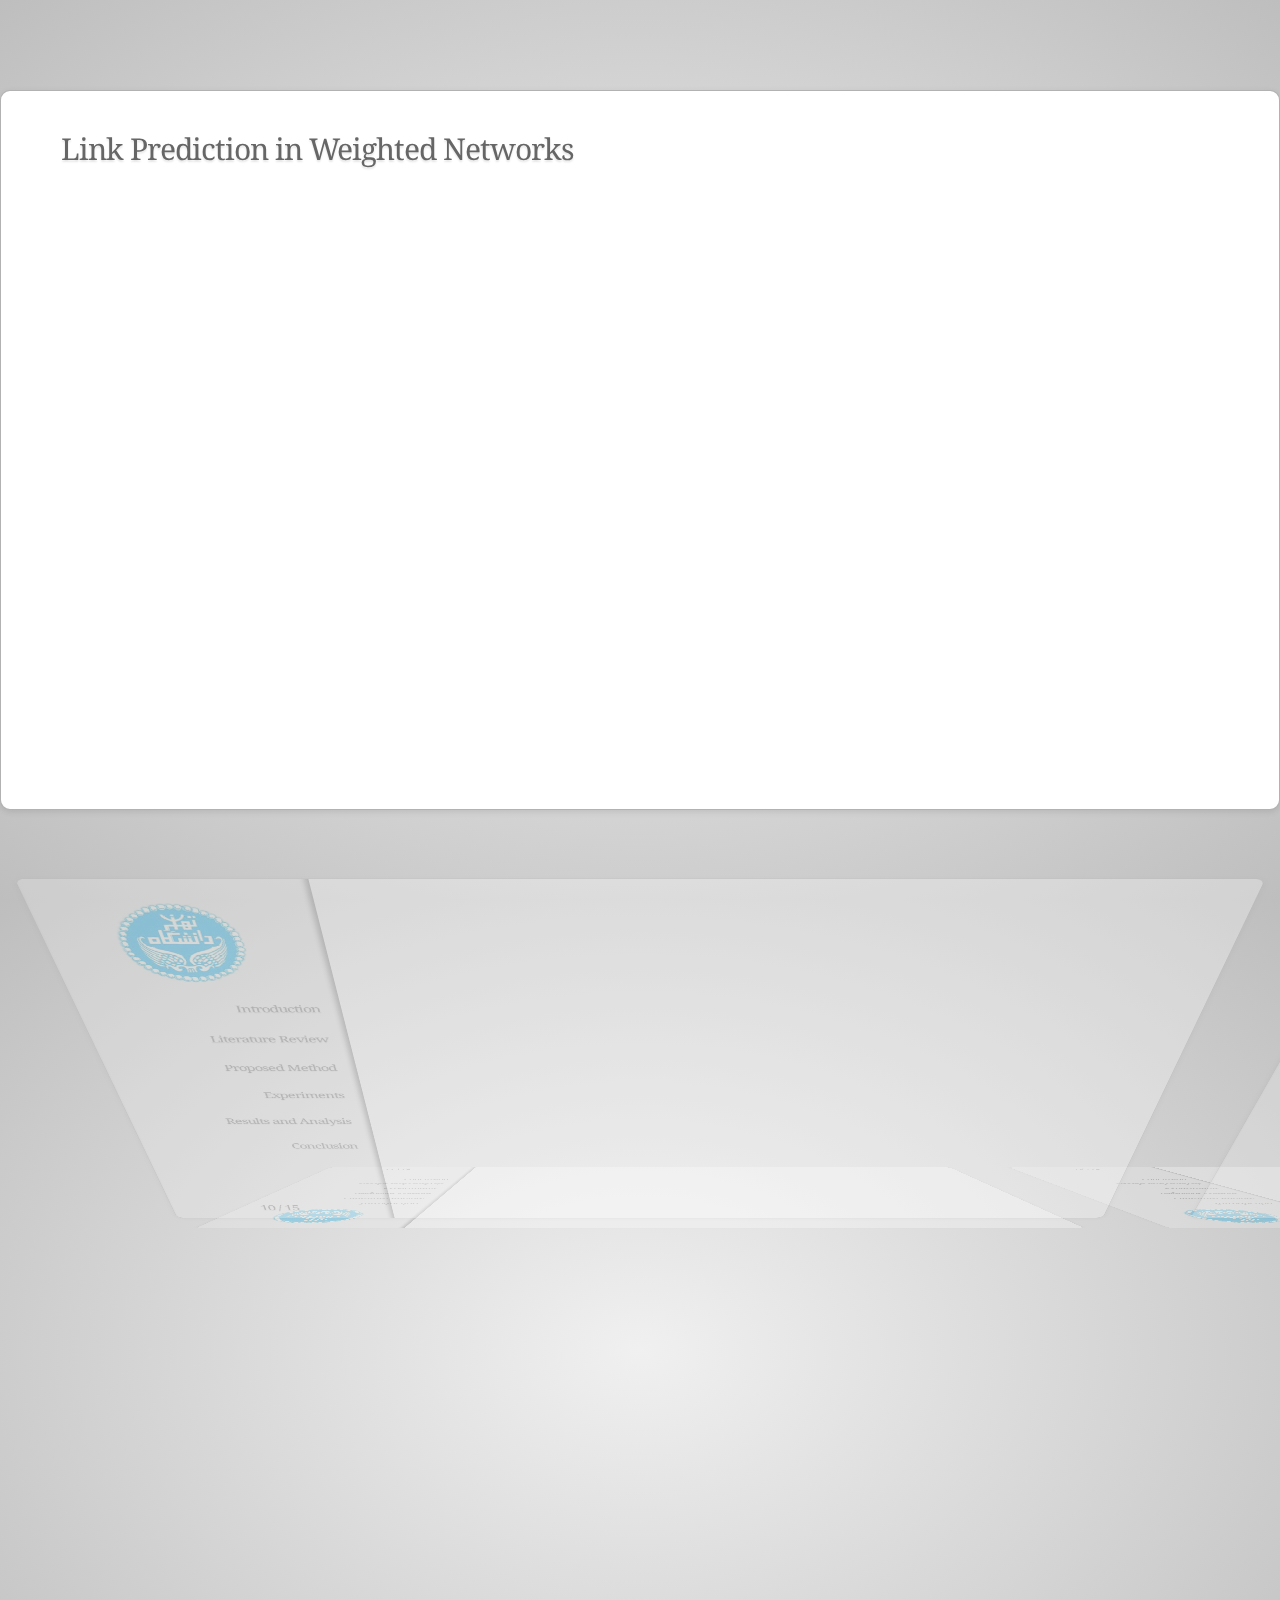
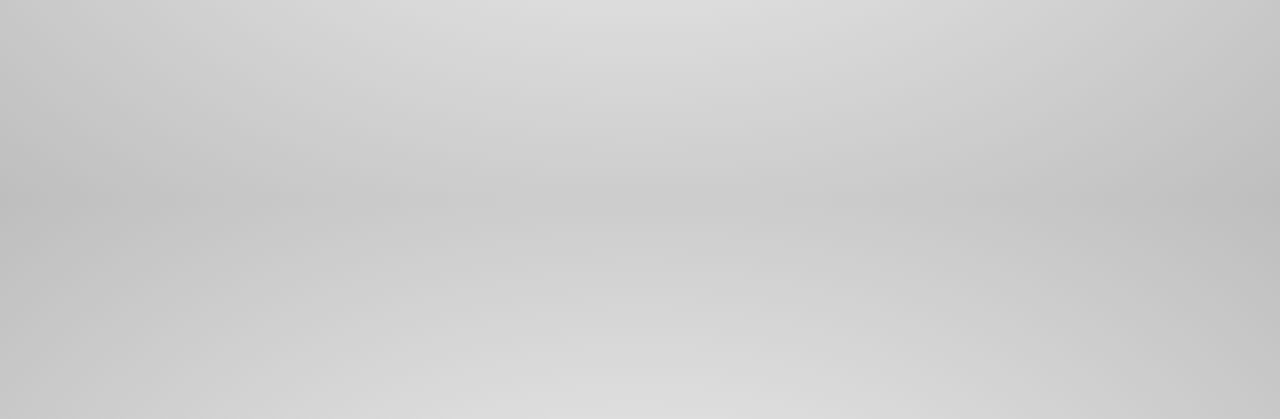
==== docs/ms/thesis/presentation/index.html @ abaa5cc4 "Add content to some pages!" ====
<!DOCTYPE html>
<html lang="en">
  <head>
    <meta charset="UTF-8">
    <meta name="viewport" content="width=device-width, initial-scale=1.0">
    <title>Link Prediction in Weighted Networks</title>
    <link href="favicon.png" rel="icon" type="image/png">
    <!-- Styles -->
    <!-- link(rel="stylesheet", type="text/css", href="css/main.css")-->
    <!-- link(href="http://fonts.googleapis.com/css?family=Open+Sans:regular,semibold,italic,italicsemibold|PT+Sans:400,700,400italic,700italic|PT+Serif:400,700,400italic,700italic", rel="stylesheet")-->
    <!-- link(href="http://fonts.googleapis.com/earlyaccess/droidarabicnaskh.css", rel="stylesheet")-->
    <link href="https://fonts.googleapis.com/css?family=Droid+Serif" rel="stylesheet" type="text/css">
    <link rel="stylesheet" type="text/css" href="css/impress-demo.css">
    <link rel="stylesheet" type="text/css" href="css/main.css">
    <!-- Scripts-->
    <script type="text/x-mathjax-config">MathJax.Hub.Config({tex2jax: {inlineMath: [['$','$'], ['\\(','\\)']]}})</script>
    <script src="https://cdn.mathjax.org/mathjax/latest/MathJax.js?config=TeX-AMS-MML_HTMLorMML"></script>
    <script src="js/jquery.min.js"></script>
    <script src="js/main.js"></script>
  </head>
  <body class="impress-not-supported">
    <div class="fallback-message">
      <p>Your browser <b>doesn't support the features required</b> by impress.js, so you are presented with a simplified version of this presentation.</p>
      <p>For the best experience please use the latest <b>Chrome</b> or <b>Firefox</b> browser.</p>
    </div>
    <div class="add-to-every-page">
      <div class="sidebar">
        <div class="logo"><img src="images/ut.png" alt=""></div>
        <ul class="navigation">
          <li>Introduction</li>
          <li>Literature Review</li>
          <li>Proposed Method</li>
          <li>Experiments</li>
          <li>Results and Analysis</li>
          <li>Conclusion</li>
          <li></li>
        </ul>
        <div class="page-number"></div>
      </div>
    </div>
    <div id="impress">
      <div data-x="0" data-y="0" data-rotate-x="+30" class="step slide">
        <h1>Link Prediction in Weighted Networks</h1>
      </div>
      <div data-x="1400" data-y="0" data-rotate-x="+30" class="step slide sec1">
        <p>Analysing Complex Networks and Social Networks has become a popular research interest both in computer science and physical science communities nowadays</p><br>Link Prediction is the problem of predicting
        links between network’s individuals, which is either not exist
        <p>in a dynamic network or not observed in a partially observed network.</p><br>For predicting a potential link, we should somehow estimate
        the ‘similarity’ between nodes. The more similar the nodes are,
        <p>the more chance they may have a link.</p><br>For example, one can say that if two nodes have more common neighbours, they are more similar.
      </div>
      <div data-x="2800" data-y="0" data-rotate-x="+30" class="step slide sec2">
        <p>DK!</p>
      </div>
      <div data-x="4200" data-y="0" data-rotate-x="+30" class="step slide sec3">
        <p>A. Community Detection</p>we chose Infomap to use as out community detection method based on the work of Lancichinetti and Fortunato
        Infomap performs really well on the LFR networks and it is one of the best community detection algorithm overall and
        <p>tries to find the best cluster structure of a network by solving this problem</p><br>B. Link Prediction Within Communities
        ???
      </div>
      <div data-x="5600" data-y="0" data-rotate-x="+30" class="step slide sec4">
        <p>we use LFR networks as our empirical data.</p>LFR networks was first introduced by Lancichinetti, Fortunato
        and Radicchi at 2008 as a benchmark for community detection
        <p>algorithms.</p><br>LFR networks are synthesis networks that one
        can make with an arbitrary set of parameters such as number of
        nodes, average degree of nodes, maximum size of community,
        etc. Two most important parameters of LFR networks for our work are μ t and μ w .
      </div>
      <div data-x="5600" data-y="750" data-z="200" data-rotate-x="0" class="step slide sec5">
        <p>جدول و نمودار</p>
      </div>
      <div data-x="4200" data-y="750" data-z="200" data-rotate-x="0" class="step slide sec6">
        <p>we intended to use link weights as well as</p>community detection as methods for increasing performance
        of link prediction. We proposed four methods depending on
        whether or not using link weights in two step of computing
        similarity measures and community detection. Each of these
        four methods can work with every similarity index we studied,
        such as CN, AA, etc. Then we perform these methods on
        synthesis LFR network with different parameters, μ t and μ w ,
        to study the effect of using link weights and community detection on different parameter setups.
      </div>
      <div data-x="2800" data-y="750" data-z="200" data-rotate-x="0" class="step slide"></div>
      <div data-x="1400" data-y="750" data-z="200" data-rotate-x="0" class="step slide"></div>
      <div data-x="0" data-y="750" data-z="200" data-rotate-x="0" class="step slide"></div>
      <div data-x="0" data-y="1500" data-rotate-x="-30" class="step slide"></div>
      <div data-x="1400" data-y="1500" data-rotate-x="-30" class="step slide"></div>
      <div data-x="2800" data-y="1500" data-rotate-x="-30" class="step slide"></div>
      <div data-x="4200" data-y="1500" data-rotate-x="-30" class="step slide"></div>
      <div data-x="5600" data-y="1500" data-rotate-x="-30" class="step slide"></div>
      <div id="overview" data-x="2800" data-y="750" data-scale="5" class="step"></div>
    </div>
    <script src="js/impress.js"></script>
    <script>impress().init();</script>
  </body>
</html>
---- docs/ms/thesis/presentation/css/impress-demo.css ----
/*
    So you like the style of impress.js demo?
    Or maybe you are just curious how it was done?

    You couldn't find a better place to find out!

    Welcome to the stylesheet impress.js demo presentation.

    Please remember that it is not meant to be a part of impress.js and is
    not required by impress.js.
    I expect that anyone creating a presentation for impress.js would create
    their own set of styles.

    But feel free to read through it and learn how to get the most of what
    impress.js provides.

    And let me be your guide.

    Shall we begin?
*/


/*
    We start with a good ol' reset.
    That's the one by Eric Meyer http://meyerweb.com/eric/tools/css/reset/

    You can probably argue if it is needed here, or not, but for sure it
    doesn't do any harm and gives us a fresh start.
*/

html, body, div, span, applet, object, iframe,
h1, h2, h3, h4, h5, h6, p, blockquote, pre,
a, abbr, acronym, address, big, cite, code,
del, dfn, em, img, ins, kbd, q, s, samp,
small, strike, strong, sub, sup, tt, var,
b, u, i, center,
dl, dt, dd, ol, ul, li,
fieldset, form, label, legend,
table, caption, tbody, tfoot, thead, tr, th, td,
article, aside, canvas, details, embed,
figure, figcaption, footer, header, hgroup,
menu, nav, output, ruby, section, summary,
time, mark, audio, video {
    margin: 0;
    padding: 0;
    border: 0;
    font-size: 100%;
    font: inherit;
    vertical-align: baseline;
}

/* HTML5 display-role reset for older browsers */
article, aside, details, figcaption, figure,
footer, header, hgroup, menu, nav, section {
    display: block;
}
body {
    line-height: 1;
}
ol, ul {
    list-style: none;
}
blockquote, q {
    quotes: none;
}
blockquote:before, blockquote:after,
q:before, q:after {
    content: '';
    content: none;
}

table {
    border-collapse: collapse;
    border-spacing: 0;
}

/*
    Now here is when interesting things start to appear.

    We set up <body> styles with default font and nice gradient in the background.
    And yes, there is a lot of repetition there because of -prefixes but we don't
    want to leave anybody behind.
*/
body {
    font-family: 'PT Sans', sans-serif;
    min-height: 740px;

    background: rgb(215, 215, 215);
    background: -webkit-gradient(radial, 50% 50%, 0, 50% 50%, 500, from(rgb(240, 240, 240)), to(rgb(190, 190, 190)));
    background: -webkit-radial-gradient(rgb(240, 240, 240), rgb(190, 190, 190));
    background:    -moz-radial-gradient(rgb(240, 240, 240), rgb(190, 190, 190));
    background:     -ms-radial-gradient(rgb(240, 240, 240), rgb(190, 190, 190));
    background:      -o-radial-gradient(rgb(240, 240, 240), rgb(190, 190, 190));
    background:         radial-gradient(rgb(240, 240, 240), rgb(190, 190, 190));
}

/*
    Now let's bring some text styles back ...
*/
b, strong { font-weight: bold }
i, em { font-style: italic }

/*
    ... and give links a nice look.
*/
a {
    color: inherit;
    text-decoration: none;
    padding: 0 0.1em;
    background: rgba(255,255,255,0.5);
    text-shadow: -1px -1px 2px rgba(100,100,100,0.9);
    border-radius: 0.2em;

    -webkit-transition: 0.5s;
    -moz-transition:    0.5s;
    -ms-transition:     0.5s;
    -o-transition:      0.5s;
    transition:         0.5s;
}

a:hover,
a:focus {
    background: rgba(255,255,255,1);
    text-shadow: -1px -1px 2px rgba(100,100,100,0.5);
}

/*
    Because the main point behind the impress.js demo is to demo impress.js
    we display a fallback message for users with browsers that don't support
    all the features required by it.

    All of the content will be still fully accessible for them, but I want
    them to know that they are missing something - that's what the demo is
    about, isn't it?

    And then we hide the message, when support is detected in the browser.
*/

.fallback-message {
    font-family: sans-serif;
    line-height: 1.3;

    width: 780px;
    padding: 10px 10px 0;
    margin: 20px auto;

    border: 1px solid #E4C652;
    border-radius: 10px;
    background: #EEDC94;
}

.fallback-message p {
    margin-bottom: 10px;
}

.impress-supported .fallback-message {
    display: none;
}

/*
    Now let's style the presentation steps.

    We start with basics to make sure it displays correctly in everywhere ...
*/

.step {
    position: relative;
    width: 1280px;
    padding: 40px;
    margin: 20px auto;

    -webkit-box-sizing: border-box;
    -moz-box-sizing:    border-box;
    -ms-box-sizing:     border-box;
    -o-box-sizing:      border-box;
    box-sizing:         border-box;

    font-family: 'PT Serif', georgia, serif;
    font-size: 48px;
    line-height: 1.5;
}

/*
    ... and we enhance the styles for impress.js.

    Basically we remove the margin and make inactive steps a little bit transparent.
*/
.impress-enabled .step {
    margin: 0;
    opacity: 0.3;

    -webkit-transition: opacity 1s;
    -moz-transition:    opacity 1s;
    -ms-transition:     opacity 1s;
    -o-transition:      opacity 1s;
    transition:         opacity 1s;
}

.impress-enabled .step.active { opacity: 1 }

/*
    These 'slide' step styles were heavily inspired by HTML5 Slides:
    http://html5slides.googlecode.com/svn/trunk/styles.css

    ;)

    They cover everything what you see on first three steps of the demo.
*/
.slide {
    display: block;

    width: 1280px;
    height: 720px;
    overflow: hidden;
    padding: 40px 60px;

    background-color: white;
    border: 1px solid rgba(0, 0, 0, .3);
    border-radius: 10px;
    box-shadow: 0 2px 6px rgba(0, 0, 0, .1);

    color: rgb(102, 102, 102);
    text-shadow: 0 2px 2px rgba(0, 0, 0, .1);

    font-family: 'Open Sans', Arial, sans-serif;
    font-size: 30px;
    line-height: 36px;
    letter-spacing: -1px;
}

.slide q {
    display: block;
    font-size: 50px;
    line-height: 72px;

    margin-top: 100px;
}

.slide q strong {
    white-space: nowrap;
}

/*
    And now we start to style each step separately.

    I agree that this may be not the most efficient, object-oriented and
    scalable way of styling, but most of steps have quite a custom look
    and typography tricks here and there, so they had to be styled separately.

    First is the title step with a big <h1> (no room for padding) and some
    3D positioning along Z axis.
*/

#title {
    padding: 0;
}

#title .try {
    font-size: 64px;
    position: absolute;
    top: -0.5em;
    left: 1.5em;

    -webkit-transform: translateZ(20px);
    -moz-transform:    translateZ(20px);
    -ms-transform:     translateZ(20px);
    -o-transform:      translateZ(20px);
    transform:         translateZ(20px);
}

#title h1 {
    font-size: 190px;

    -webkit-transform: translateZ(50px);
    -moz-transform:    translateZ(50px);
    -ms-transform:     translateZ(50px);
    -o-transform:      translateZ(50px);
    transform:         translateZ(50px);
}

#title .footnote {
    font-size: 32px;
}

/*
    Second step is nothing special, just a text with a link, so it doesn't need
    any special styling.

    Let's move to 'big thoughts' with centered text and custom font sizes.
*/
#big {
    width: 600px;
    text-align: center;
    font-size: 60px;
    line-height: 1;
}

#big b {
    display: block;
    font-size: 250px;
    line-height: 250px;
}

#big .thoughts {
    font-size: 90px;
    line-height: 150px;
}

/*
    'Tiny ideas' just need some tiny styling.
*/
#tiny {
    width: 500px;
    text-align: center;
}

/*
    This step has some animated text ...
*/
#ing { width: 500px }

/*
    ... so we define display to `inline-block` to enable transforms and
    transition duration to 0.5s ...
*/
#ing b {
    display: inline-block;
    -webkit-transition: 0.5s;
    -moz-transition:    0.5s;
    -ms-transition:     0.5s;
    -o-transition:      0.5s;
    transition:         0.5s;
}

/*
    ... and we want 'positioning` word to move up a bit when the step gets
    `present` class ...
*/
#ing.present .positioning {
    -webkit-transform: translateY(-10px);
    -moz-transform:    translateY(-10px);
    -ms-transform:     translateY(-10px);
    -o-transform:      translateY(-10px);
    transform:         translateY(-10px);
}

/*
    ... 'rotating' to rotate a quarter of a second later ...
*/
#ing.present .rotating {
    -webkit-transform: rotate(-10deg);
    -moz-transform:    rotate(-10deg);
    -ms-transform:     rotate(-10deg);
    -o-transform:      rotate(-10deg);
    transform:         rotate(-10deg);

    -webkit-transition-delay: 0.25s;
    -moz-transition-delay:    0.25s;
    -ms-transition-delay:     0.25s;
    -o-transition-delay:      0.25s;
    transition-delay:         0.25s;
}

/*
    ... and 'scaling' to scale down after another quarter of a second.
*/
#ing.present .scaling {
    -webkit-transform: scale(0.7);
    -moz-transform:    scale(0.7);
    -ms-transform:     scale(0.7);
    -o-transform:      scale(0.7);
    transform:         scale(0.7);

    -webkit-transition-delay: 0.5s;
    -moz-transition-delay:    0.5s;
    -ms-transition-delay:     0.5s;
    -o-transition-delay:      0.5s;
    transition-delay:         0.5s;
}

/*
    The 'imagination' step is again some boring font-sizing.
*/

#imagination {
    width: 600px;
}

#imagination .imagination {
    font-size: 78px;
}

/*
    There is nothing really special about 'use the source, Luke' step, too,
    except maybe of the Yoda background.

    As you can see below I've 'hard-coded' it in data URL.
    That's not the best way to serve images, but because that's just this one
    I decided it will be OK to have it this way.

    Just make sure you don't blindly copy this approach.
*/
#source {
    width: 700px;
    padding-bottom: 300px;

    /* Yoda Icon :: Pixel Art from Star Wars http://www.pixeljoint.com/pixelart/1423.htm */
    background-image: url([data-uri]);
    background-position: bottom right;
    background-repeat: no-repeat;
}

#source q {
    font-size: 60px;
}

/*
    And the "it's in 3D" step again brings some 3D typography - just for fun.

    Because we want to position <span> elements in 3D we set transform-style to
    `preserve-3d` on the paragraph.
    It is not needed by webkit browsers, but it is in Firefox. It's hard to say
    which behaviour is correct as 3D transforms spec is not very clear about it.
*/
#its-in-3d p {
    -webkit-transform-style: preserve-3d;
    -moz-transform-style:    preserve-3d; /* Y U need this Firefox?! */
    -ms-transform-style:     preserve-3d;
    -o-transform-style:      preserve-3d;
    transform-style:         preserve-3d;
}

/*
    Below we position each word separately along Z axis and we want it to transition
    to default position in 0.5s when the step gets `present` class.

    Quite a simple idea, but lot's of styles and prefixes.
*/
#its-in-3d span,
#its-in-3d b {
    display: inline-block;
    -webkit-transform: translateZ(40px);
    -moz-transform:    translateZ(40px);
    -ms-transform:     translateZ(40px);
    -o-transform:      translateZ(40px);
     transform:        translateZ(40px);

    -webkit-transition: 0.5s;
    -moz-transition:    0.5s;
    -ms-transition:     0.5s;
    -o-transition:      0.5s;
    transition:         0.5s;
}

#its-in-3d .have {
    -webkit-transform: translateZ(-40px);
    -moz-transform:    translateZ(-40px);
    -ms-transform:     translateZ(-40px);
    -o-transform:      translateZ(-40px);
    transform:         translateZ(-40px);
}

#its-in-3d .you {
    -webkit-transform: translateZ(20px);
    -moz-transform:    translateZ(20px);
    -ms-transform:     translateZ(20px);
    -o-transform:      translateZ(20px);
    transform:         translateZ(20px);
}

#its-in-3d .noticed {
    -webkit-transform: translateZ(-40px);
    -moz-transform:    translateZ(-40px);
    -ms-transform:     translateZ(-40px);
    -o-transform:      translateZ(-40px);
    transform:         translateZ(-40px);
}

#its-in-3d .its {
    -webkit-transform: translateZ(60px);
    -moz-transform:    translateZ(60px);
    -ms-transform:     translateZ(60px);
    -o-transform:      translateZ(60px);
    transform:         translateZ(60px);
}

#its-in-3d .in {
    -webkit-transform: translateZ(-10px);
    -moz-transform:    translateZ(-10px);
    -ms-transform:     translateZ(-10px);
    -o-transform:      translateZ(-10px);
    transform:         translateZ(-10px);
}

#its-in-3d .footnote {
    font-size: 32px;

    -webkit-transform: translateZ(-10px);
    -moz-transform:    translateZ(-10px);
    -ms-transform:     translateZ(-10px);
    -o-transform:      translateZ(-10px);
    transform:         translateZ(-10px);
}

#its-in-3d.present span,
#its-in-3d.present b {
    -webkit-transform: translateZ(0px);
    -moz-transform:    translateZ(0px);
    -ms-transform:     translateZ(0px);
    -o-transform:      translateZ(0px);
    transform:         translateZ(0px);
}

/*
    The last step is an overview.
    There is no content in it, so we make sure it's not visible because we want
    to be able to click on other steps.

*/
#overview { display: none }

/*
    We also make other steps visible and give them a pointer cursor using the
    `impress-on-` class.
*/
.impress-on-overview .step {
    opacity: 1;
    cursor: pointer;
}


/*
    Now, when we have all the steps styled let's give users a hint how to navigate
    around the presentation.

    The best way to do this would be to use JavaScript, show a delayed hint for a
    first time users, then hide it and store a status in cookie or localStorage...

    But I wanted to have some CSS fun and avoid additional scripting...

    Let me explain it first, so maybe the transition magic will be more readable
    when you read the code.

    First of all I wanted the hint to appear only when user is idle for a while.
    You can't detect the 'idle' state in CSS, but I delayed a appearing of the
    hint by 5s using transition-delay.

    You also can't detect in CSS if the user is a first-time visitor, so I had to
    make an assumption that I'll only show the hint on the first step. And when
    the step is changed hide the hint, because I can assume that user already
    knows how to navigate.

    To summarize it - hint is shown when the user is on the first step for longer
    than 5 seconds.

    The other problem I had was caused by the fact that I wanted the hint to fade
    in and out. It can be easily achieved by transitioning the opacity property.
    But that also meant that the hint was always on the screen, even if totally
    transparent. It covered part of the screen and you couldn't correctly clicked
    through it.
    Unfortunately you cannot transition between display `block` and `none` in pure
    CSS, so I needed a way to not only fade out the hint but also move it out of
    the screen.

    I solved this problem by positioning the hint below the bottom of the screen
    with CSS transform and moving it up to show it. But I also didn't want this move
    to be visible. I wanted the hint only to fade in and out visually, so I delayed
    the fade in transition, so it starts when the hint is already in its correct
    position on the screen.

    I know, it sounds complicated ... maybe it would be easier with the code?
*/

.hint {
    /*
        We hide the hint until presentation is started and from browsers not supporting
        impress.js, as they will have a linear scrollable view ...
    */
    display: none;

    /*
        ... and give it some fixed position and nice styles.
    */
    position: fixed;
    left: 0;
    right: 0;
    bottom: 200px;

    background: rgba(0,0,0,0.5);
    color: #EEE;
    text-align: center;

    font-size: 50px;
    padding: 20px;

    z-index: 100;

    /*
        By default we don't want the hint to be visible, so we make it transparent ...
    */
    opacity: 0;

    /*
        ... and position it below the bottom of the screen (relative to it's fixed position)
    */
    -webkit-transform: translateY(400px);
    -moz-transform:    translateY(400px);
    -ms-transform:     translateY(400px);
    -o-transform:      translateY(400px);
    transform:         translateY(400px);

    /*
        Now let's imagine that the hint is visible and we want to fade it out and move out
        of the screen.

        So we define the transition on the opacity property with 1s duration and another
        transition on transform property delayed by 1s so it will happen after the fade out
        on opacity finished.

        This way user will not see the hint moving down.
    */
    -webkit-transition: opacity 1s, -webkit-transform 0.5s 1s;
    -moz-transition:    opacity 1s,    -moz-transform 0.5s 1s;
    -ms-transition:     opacity 1s,     -ms-transform 0.5s 1s;
    -o-transition:      opacity 1s,      -o-transform 0.5s 1s;
    transition:         opacity 1s,         transform 0.5s 1s;
}

/*
    Now we 'enable' the hint when presentation is initialized ...
*/
.impress-enabled .hint { display: block }

/*
    ... and we will show it when the first step (with id 'bored') is active.
*/
.impress-on-bored .hint {
    /*
        We remove the transparency and position the hint in its default fixed
        position.
    */
    opacity: 1;

    -webkit-transform: translateY(0px);
    -moz-transform:    translateY(0px);
    -ms-transform:     translateY(0px);
    -o-transform:      translateY(0px);
    transform:         translateY(0px);

    /*
        Now for fade in transition we have the oposite situation from the one
        above.

        First after 4.5s delay we animate the transform property to move the hint
        into its correct position and after that we fade it in with opacity
        transition.
    */
    -webkit-transition: opacity 1s 5s, -webkit-transform 0.5s 4.5s;
    -moz-transition:    opacity 1s 5s,    -moz-transform 0.5s 4.5s;
    -ms-transition:     opacity 1s 5s,     -ms-transform 0.5s 4.5s;
    -o-transition:      opacity 1s 5s,      -o-transform 0.5s 4.5s;
    transition:         opacity 1s 5s,         transform 0.5s 4.5s;
}

/*
    And as the last thing there is a workaround for quite strange bug.
    It happens a lot in Chrome. I don't remember if I've seen it in Firefox.

    Sometimes the element positioned in 3D (especially when it's moved back
    along Z axis) is not clickable, because it falls 'behind' the <body>
    element.

    To prevent this, I decided to make <body> non clickable by setting
    pointer-events property to `none` value.
    Value if this property is inherited, so to make everything else clickable
    I bring it back on the #impress element.

    If you want to know more about `pointer-events` here are some docs:
    https://developer.mozilla.org/en/CSS/pointer-events

    There is one very important thing to notice about this workaround - it makes
    everything 'unclickable' except what's in #impress element.

    So use it wisely ... or don't use at all.
*/
.impress-enabled          { pointer-events: none }
.impress-enabled #impress { pointer-events: auto }

/*
    There is one funny thing I just realized.

    Thanks to this workaround above everything except #impress element is invisible
    for click events. That means that the hint element is also not clickable.
    So basically all of this transforms and delayed transitions trickery was probably
    not needed at all...

    But it was fun to learn about it, wasn't it?
*/

/*
    That's all I have for you in this file.
    Thanks for reading. I hope you enjoyed it at least as much as I enjoyed writing it
    for you.
*/
---- docs/ms/thesis/presentation/css/main.css ----
[class*='MathJax'] {
    direction: ltr;
    font-family: "DejaVu Serif";
}

.step {
    font-family: "Droid Serif", sans-serif;
}

ul li {
    margin: 30px 0;
}
.add-to-every-page {
    display: none;
}
.have-sidebar {
    padding-left: 360px;
}
.sidebar {
    width: 300px;
    position: absolute;
    left: 0;
    top: -10px;
    bottom: -10px;
    padding: 30px 0;
    background-color: #EEE;
    box-shadow: -4px 0px 6px 0px rgba(0, 0, 0, 0.5) inset;
    overflow: hidden;
}
.logo {
    position: relative;
    left: -4px;
}
.logo img {
    display: block;
    margin: 0 auto;
}
.navigation {
    width: 100%;
    position: relative;
    right: 0;
    top: 0px;
    bottom: 0px;
    overflow: hidden;
}
.navigation li {
    width: 96%;
    height: 60px;
    margin: 0 !important;
    float: right;
    color: #666;
    font-size: 18px;
    text-align: right;
    box-sizing: border-box;
    padding: 12px 24px;
}
.sec1 .navigation li:nth-child(1),
.sec2 .navigation li:nth-child(2),
.sec3 .navigation li:nth-child(3),
.sec4 .navigation li:nth-child(4),
.sec5 .navigation li:nth-child(5),
.sec6 .navigation li:nth-child(6) {
    width: 100%;
    position: relative;
    right: -8px;
    border-right: none;
    border-top-left-radius: 10px;
    border-bottom-left-radius: 10px;
    background-color: #FFF;
    box-shadow: -4px 4px 6px 0px rgba(0, 0, 0, 0.5);
    color: #146;
}
.page-number {
    position: absolute;
    left: -4px;
    bottom: 20px;
    text-align: center;
    width: 100%;
    font-size: 20px;
}
.title {
    width: 100%;
    height: 20%;
    font-size: 240%;
    padding-top: 40px;
    box-sizing: border-box;
}

.animated1 {

}
.animated1.anim-x {

}
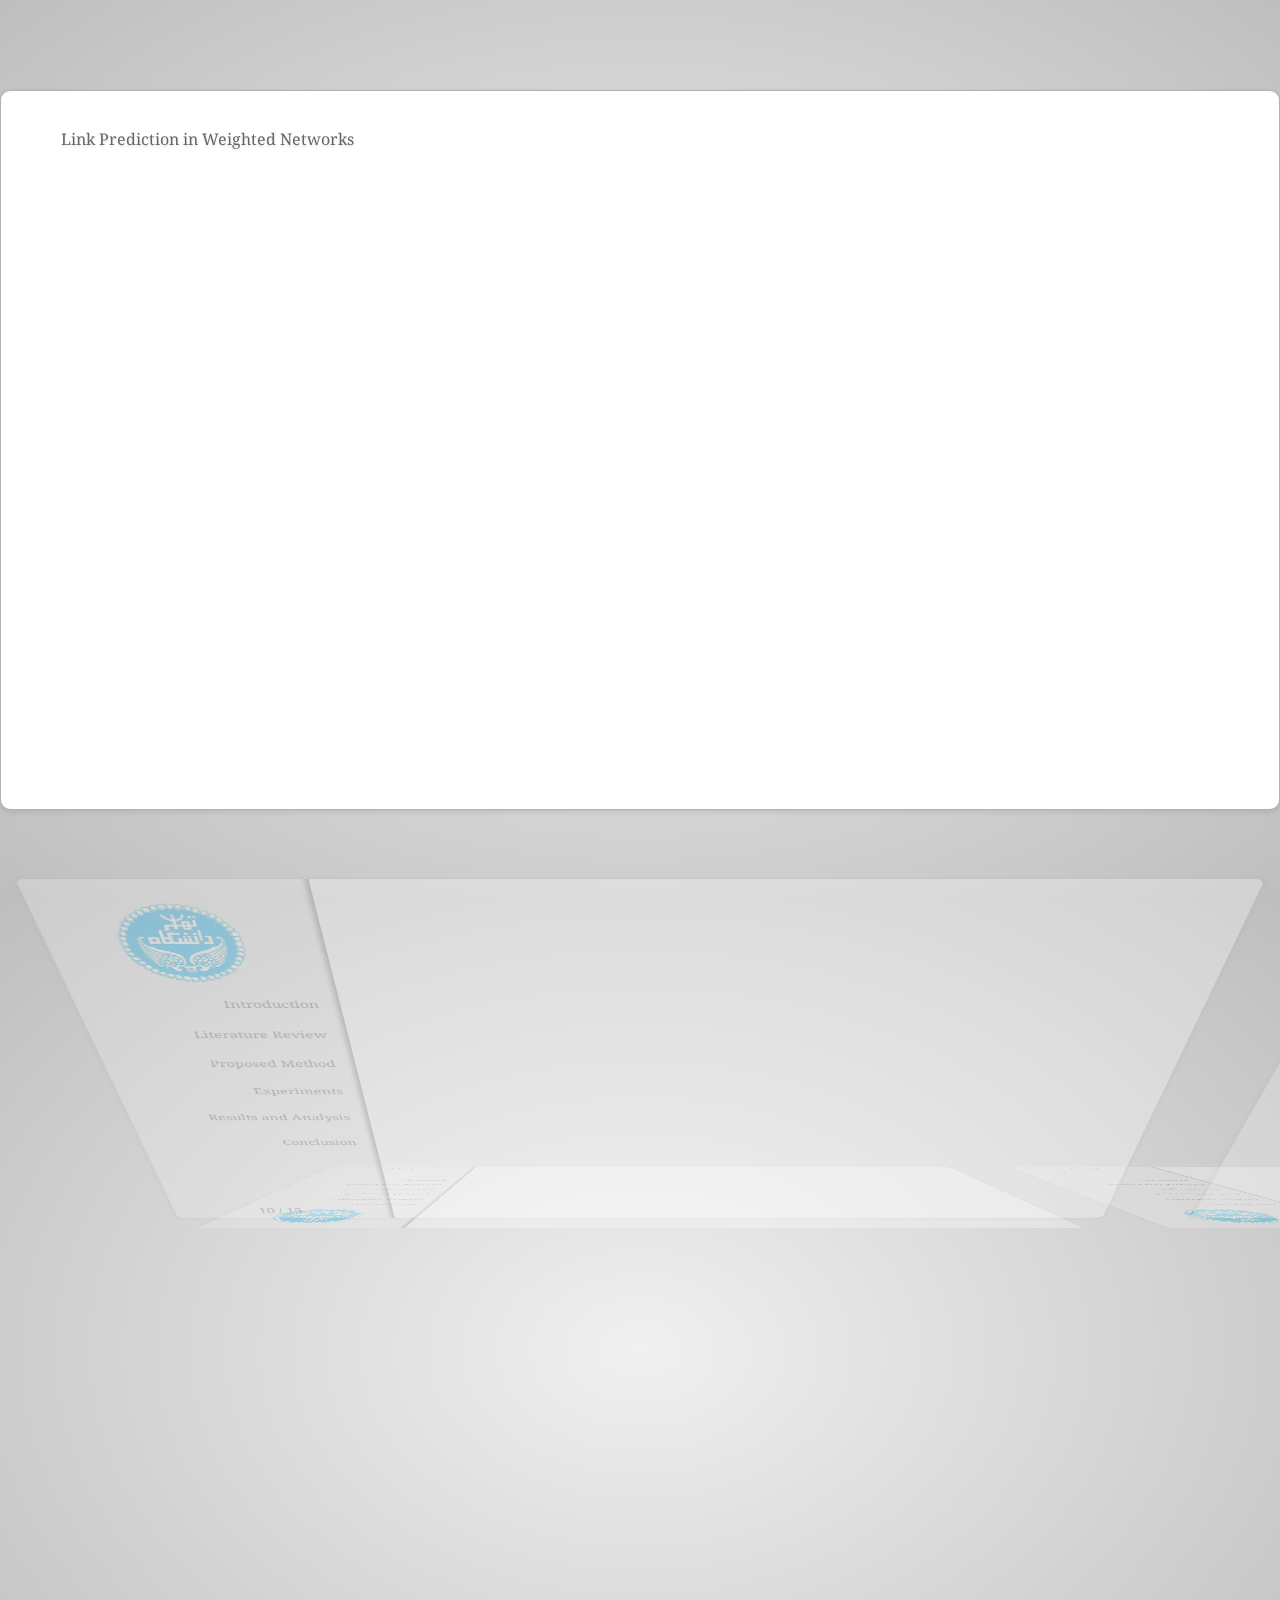
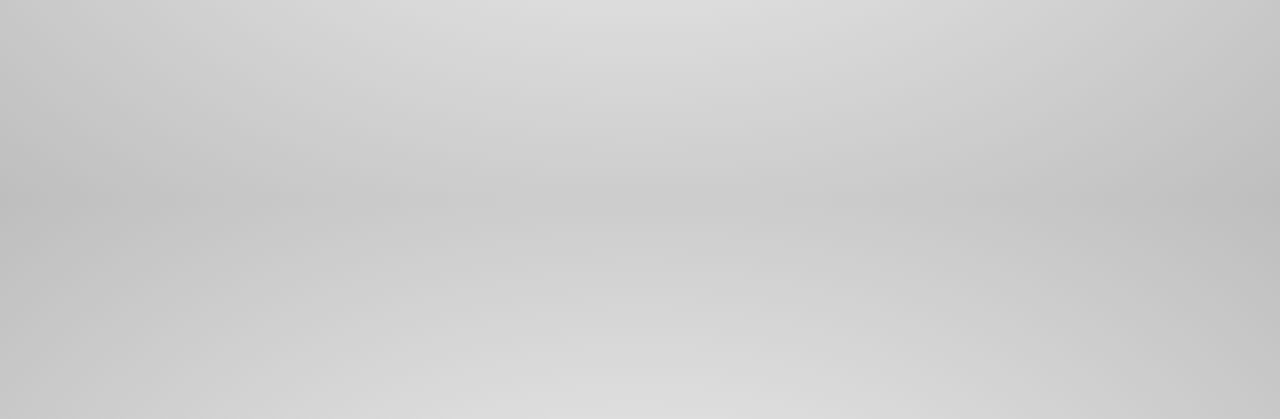
==== commit 931cf177: "Move demo styles to main.css" ====
--- a/docs/ms/thesis/presentation/index.html
+++ b/docs/ms/thesis/presentation/index.html
@@ -10,7 +10,6 @@
     <!-- link(href="http://fonts.googleapis.com/css?family=Open+Sans:regular,semibold,italic,italicsemibold|PT+Sans:400,700,400italic,700italic|PT+Serif:400,700,400italic,700italic", rel="stylesheet")-->
     <!-- link(href="http://fonts.googleapis.com/earlyaccess/droidarabicnaskh.css", rel="stylesheet")-->
     <link href="https://fonts.googleapis.com/css?family=Droid+Serif" rel="stylesheet" type="text/css">
-    <link rel="stylesheet" type="text/css" href="css/impress-demo.css">
     <link rel="stylesheet" type="text/css" href="css/main.css">
     <!-- Scripts-->
     <script type="text/x-mathjax-config">MathJax.Hub.Config({tex2jax: {inlineMath: [['$','$'], ['\\(','\\)']]}})</script>
@@ -43,41 +42,52 @@
         <h1>Link Prediction in Weighted Networks</h1>
       </div>
       <div data-x="1400" data-y="0" data-rotate-x="+30" class="step slide sec1">
-        <p>Analysing Complex Networks and Social Networks has become a popular research interest both in computer science and physical science communities nowadays</p><br>Link Prediction is the problem of predicting
-        links between network’s individuals, which is either not exist
-        <p>in a dynamic network or not observed in a partially observed network.</p><br>For predicting a potential link, we should somehow estimate
-        the ‘similarity’ between nodes. The more similar the nodes are,
-        <p>the more chance they may have a link.</p><br>For example, one can say that if two nodes have more common neighbours, they are more similar.
+        <p>Analysing Complex Networks and Social Networks has become a popular research interest both in computer science and physical science communities nowadays<br>Link Prediction is the problem of predicting
+          links between network’s individuals, which is either not exist
+        </p>
+        <p>in a dynamic network or not observed in a partially observed network.<br>For predicting a potential link, we should somehow estimate
+          the ‘similarity’ between nodes. The more similar the nodes are,
+        </p>
+        <p>the more chance they may have a link.<br>For example, one can say that if two nodes have more common neighbours, they are more similar.</p>
       </div>
       <div data-x="2800" data-y="0" data-rotate-x="+30" class="step slide sec2">
         <p>DK!</p>
       </div>
       <div data-x="4200" data-y="0" data-rotate-x="+30" class="step slide sec3">
-        <p>A. Community Detection</p>we chose Infomap to use as out community detection method based on the work of Lancichinetti and Fortunato
-        Infomap performs really well on the LFR networks and it is one of the best community detection algorithm overall and
-        <p>tries to find the best cluster structure of a network by solving this problem</p><br>B. Link Prediction Within Communities
-        ???
+        <p>
+          A. Community Detection
+          we chose Infomap to use as out community detection method based on the work of Lancichinetti and Fortunato
+          Infomap performs really well on the LFR networks and it is one of the best community detection algorithm overall and
+        </p>
+        <p>tries to find the best cluster structure of a network by solving this problem<br>B. Link Prediction Within Communities
+          ???
+        </p>
       </div>
       <div data-x="5600" data-y="0" data-rotate-x="+30" class="step slide sec4">
-        <p>we use LFR networks as our empirical data.</p>LFR networks was first introduced by Lancichinetti, Fortunato
-        and Radicchi at 2008 as a benchmark for community detection
-        <p>algorithms.</p><br>LFR networks are synthesis networks that one
-        can make with an arbitrary set of parameters such as number of
-        nodes, average degree of nodes, maximum size of community,
-        etc. Two most important parameters of LFR networks for our work are μ t and μ w .
+        <p>
+          we use LFR networks as our empirical data.
+          LFR networks was first introduced by Lancichinetti, Fortunato
+          and Radicchi at 2008 as a benchmark for community detection algorithms.<br>LFR networks are synthesis networks that one
+          can make with an arbitrary set of parameters such as number of
+          nodes, average degree of nodes, maximum size of community,
+          etc. Two most important parameters of LFR networks for our work are μ t and μ w .
+        </p>
       </div>
       <div data-x="5600" data-y="750" data-z="200" data-rotate-x="0" class="step slide sec5">
         <p>جدول و نمودار</p>
       </div>
       <div data-x="4200" data-y="750" data-z="200" data-rotate-x="0" class="step slide sec6">
-        <p>we intended to use link weights as well as</p>community detection as methods for increasing performance
-        of link prediction. We proposed four methods depending on
-        whether or not using link weights in two step of computing
-        similarity measures and community detection. Each of these
-        four methods can work with every similarity index we studied,
-        such as CN, AA, etc. Then we perform these methods on
-        synthesis LFR network with different parameters, μ t and μ w ,
-        to study the effect of using link weights and community detection on different parameter setups.
+        <p>
+          we intended to use link weights as well as
+          community detection as methods for increasing performance
+          of link prediction. We proposed four methods depending on
+          whether or not using link weights in two step of computing
+          similarity measures and community detection. Each of these
+          four methods can work with every similarity index we studied,
+          such as CN, AA, etc. Then we perform these methods on
+          synthesis LFR network with different parameters, μ t and μ w ,
+          to study the effect of using link weights and community detection on different parameter setups.
+        </p>
       </div>
       <div data-x="2800" data-y="750" data-z="200" data-rotate-x="0" class="step slide"></div>
       <div data-x="1400" data-y="750" data-z="200" data-rotate-x="0" class="step slide"></div>
--- a/docs/ms/thesis/presentation/css/main.css
+++ b/docs/ms/thesis/presentation/css/main.css
@@ -1,6 +1,518 @@
+/*
+    We start with a good ol' reset.
+    That's the one by Eric Meyer http://meyerweb.com/eric/tools/css/reset/
+
+    You can probably argue if it is needed here, or not, but for sure it
+    doesn't do any harm and gives us a fresh start.
+*/
+
+html, body, div, span, applet, object, iframe,
+h1, h2, h3, h4, h5, h6, p, blockquote, pre,
+a, abbr, acronym, address, big, cite, code,
+del, dfn, em, img, ins, kbd, q, s, samp,
+small, strike, strong, sub, sup, tt, var,
+b, u, i, center,
+dl, dt, dd, ol, ul, li,
+fieldset, form, label, legend,
+table, caption, tbody, tfoot, thead, tr, th, td,
+article, aside, canvas, details, embed,
+figure, figcaption, footer, header, hgroup,
+menu, nav, output, ruby, section, summary,
+time, mark, audio, video {
+	margin: 0;
+	padding: 0;
+	border: 0;
+	font-size: 100%;
+	font: inherit;
+	vertical-align: baseline;
+}
+/* HTML5 display-role reset for older browsers */
+article, aside, details, figcaption, figure,
+footer, header, hgroup, menu, nav, section {
+	display: block;
+}
+body {
+	line-height: 1;
+}
+ol, ul {
+	list-style: none;
+}
+blockquote, q {
+	quotes: none;
+}
+blockquote:before, blockquote:after,
+q:before, q:after {
+	content: '';
+	content: none;
+}
+table {
+	border-collapse: collapse;
+	border-spacing: 0;
+}
+
+html {
+    font-size: 16px;
+    font-family: "Droid Serif", "Djavu Serif", "Cambria", serif;
+}
+
+/*
+    Now here is when interesting things start to appear.
+
+    We set up <body> styles with default font and nice gradient in the background.
+*/
+body {
+    min-height: 740px;
+    background: rgb(215, 215, 215);
+    background: radial-gradient(rgb(240, 240, 240), rgb(190, 190, 190));
+}
+
+/*
+    Now let's bring some text styles back ...
+*/
+b, strong { font-weight: bold }
+i, em { font-style: italic }
+
+/*
+    ... and give links a nice look.
+*/
+a {
+    color: inherit;
+    text-decoration: none;
+    padding: 0 0.1em;
+    background: rgba(255,255,255,0.5);
+    text-shadow: -1px -1px 2px rgba(100,100,100,0.9);
+    border-radius: 0.2em;
+
+    -webkit-transition: 0.5s;
+    -moz-transition:    0.5s;
+    -ms-transition:     0.5s;
+    -o-transition:      0.5s;
+    transition:         0.5s;
+}
+
+a:hover,
+a:focus {
+    background: rgba(255,255,255,1);
+    text-shadow: -1px -1px 2px rgba(100,100,100,0.5);
+}
+
+/*
+    We display a fallback message for users with browsers that don't support
+    all the features required by impress.js.
+
+    All of the content will be still fully accessible for them, but I want
+    them to know that they are missing something.
+
+    And then we hide the message, when support is detected in the browser.
+*/
+
+.fallback-message {
+    font-family: sans-serif;
+    line-height: 1.3;
+
+    width: 780px;
+    padding: 10px 10px 0;
+    margin: 20px auto;
+
+    border: 1px solid #E4C652;
+    border-radius: 10px;
+    background: #EEDC94;
+}
+
+.fallback-message p {
+    margin-bottom: 10px;
+}
+
+.impress-supported .fallback-message {
+    display: none;
+}
+
+/*
+    Now let's style the presentation steps.
+
+    We start with basics to make sure it displays correctly in everywhere ...
+*/
+
+.step {
+    position: relative;
+    width: 1280px;
+    padding: 40px;
+    margin: 20px auto;
+    box-sizing: border-box;
+}
+
+/*
+    ... and we enhance the styles for impress.js.
+
+    Basically we remove the margin and make inactive steps a little bit transparent.
+*/
+.impress-enabled .step {
+    margin: 0;
+    opacity: 0.3;
+    transition: opacity 1s;
+}
+
+.impress-enabled .step.active {
+    opacity: 1
+}
+
+/*
+    Now, 'slide' step styles!
+*/
+.slide {
+    display: block;
+
+    width: 1280px;
+    height: 720px;
+    overflow: hidden;
+    padding: 40px 60px;
+
+    background-color: white;
+    border: 1px solid rgba(0, 0, 0, .3);
+    border-radius: 10px;
+    box-shadow: 0 2px 6px rgba(0, 0, 0, .1);
+
+    color: rgb(102, 102, 102);
+    text-shadow: 0 2px 2px rgba(0, 0, 0, .1);
+}
+
+/*
+    The last step is an overview.
+    There is no content in it, so we make sure it's not visible because we want
+    to be able to click on other steps.
+
+*/
+#overview { display: none }
+
+/*
+    We also make other steps visible and give them a pointer cursor using the
+    `impress-on-` class.
+*/
+.impress-on-overview .step {
+    opacity: 1;
+    cursor: pointer;
+}
+
+
+/*
+    Now, when we have all the steps styled let's give users a hint how to navigate
+    around the presentation.
+
+    The best way to do this would be to use JavaScript, show a delayed hint for a
+    first time users, then hide it and store a status in cookie or localStorage...
+
+    But I wanted to have some CSS fun and avoid additional scripting...
+
+    Let me explain it first, so maybe the transition magic will be more readable
+    when you read the code.
+
+    First of all I wanted the hint to appear only when user is idle for a while.
+    You can't detect the 'idle' state in CSS, but I delayed a appearing of the
+    hint by 5s using transition-delay.
+
+    You also can't detect in CSS if the user is a first-time visitor, so I had to
+    make an assumption that I'll only show the hint on the first step. And when
+    the step is changed hide the hint, because I can assume that user already
+    knows how to navigate.
+
+    To summarize it - hint is shown when the user is on the first step for longer
+    than 5 seconds.
+
+    The other problem I had was caused by the fact that I wanted the hint to fade
+    in and out. It can be easily achieved by transitioning the opacity property.
+    But that also meant that the hint was always on the screen, even if totally
+    transparent. It covered part of the screen and you couldn't correctly clicked
+    through it.
+    Unfortunately you cannot transition between display `block` and `none` in pure
+    CSS, so I needed a way to not only fade out the hint but also move it out of
+    the screen.
+
+    I solved this problem by positioning the hint below the bottom of the screen
+    with CSS transform and moving it up to show it. But I also didn't want this move
+    to be visible. I wanted the hint only to fade in and out visually, so I delayed
+    the fade in transition, so it starts when the hint is already in its correct
+    position on the screen.
+
+    I know, it sounds complicated ... maybe it would be easier with the code?
+*/
+
+.hint {
+    /*
+        We hide the hint until presentation is started and from browsers not supporting
+        impress.js, as they will have a linear scrollable view ...
+    */
+    display: none;
+
+    /*
+        ... and give it some fixed position and nice styles.
+    */
+    position: fixed;
+    left: 0;
+    right: 0;
+    bottom: 200px;
+
+    background: rgba(0,0,0,0.5);
+    color: #EEE;
+    text-align: center;
+
+    font-size: 50px;
+    padding: 20px;
+
+    z-index: 100;
+
+    /*
+        By default we don't want the hint to be visible, so we make it transparent ...
+    */
+    opacity: 0;
+
+    /*
+        ... and position it below the bottom of the screen (relative to it's fixed position)
+    */
+    -webkit-transform: translateY(400px);
+    -moz-transform:    translateY(400px);
+    -ms-transform:     translateY(400px);
+    -o-transform:      translateY(400px);
+    transform:         translateY(400px);
+
+    /*
+        Now let's imagine that the hint is visible and we want to fade it out and move out
+        of the screen.
+
+        So we define the transition on the opacity property with 1s duration and another
+        transition on transform property delayed by 1s so it will happen after the fade out
+        on opacity finished.
+
+        This way user will not see the hint moving down.
+    */
+    -webkit-transition: opacity 1s, -webkit-transform 0.5s 1s;
+    -moz-transition:    opacity 1s,    -moz-transform 0.5s 1s;
+    -ms-transition:     opacity 1s,     -ms-transform 0.5s 1s;
+    -o-transition:      opacity 1s,      -o-transform 0.5s 1s;
+    transition:         opacity 1s,         transform 0.5s 1s;
+}
+
+/*
+    Now we 'enable' the hint when presentation is initialized ...
+*/
+.impress-enabled .hint { display: block }
+
+/*
+    ... and we will show it when the first step (with id 'bored') is active.
+*/
+.impress-on-bored .hint {
+    /*
+        We remove the transparency and position the hint in its default fixed
+        position.
+    */
+    opacity: 1;
+
+    -webkit-transform: translateY(0px);
+    -moz-transform:    translateY(0px);
+    -ms-transform:     translateY(0px);
+    -o-transform:      translateY(0px);
+    transform:         translateY(0px);
+
+    /*
+        Now for fade in transition we have the oposite situation from the one
+        above.
+
+        First after 4.5s delay we animate the transform property to move the hint
+        into its correct position and after that we fade it in with opacity
+        transition.
+    */
+    -webkit-transition: opacity 1s 5s, -webkit-transform 0.5s 4.5s;
+    -moz-transition:    opacity 1s 5s,    -moz-transform 0.5s 4.5s;
+    -ms-transition:     opacity 1s 5s,     -ms-transform 0.5s 4.5s;
+    -o-transition:      opacity 1s 5s,      -o-transform 0.5s 4.5s;
+    transition:         opacity 1s 5s,         transform 0.5s 4.5s;
+}
+
+/*
+    And as the last thing there is a workaround for quite strange bug.
+    It happens a lot in Chrome. I don't remember if I've seen it in Firefox.
+
+    Sometimes the element positioned in 3D (especially when it's moved back
+    along Z axis) is not clickable, because it falls 'behind' the <body>
+    element.
+
+    To prevent this, I decided to make <body> non clickable by setting
+    pointer-events property to `none` value.
+    Value if this property is inherited, so to make everything else clickable
+    I bring it back on the #impress element.
+
+    If you want to know more about `pointer-events` here are some docs:
+    https://developer.mozilla.org/en/CSS/pointer-events
+
+    There is one very important thing to notice about this workaround - it makes
+    everything 'unclickable' except what's in #impress element.
+
+    So use it wisely ... or don't use at all.
+*/
+.impress-enabled          { pointer-events: none }
+.impress-enabled #impress { pointer-events: auto }
+
+/*
+    There is one funny thing I just realized.
+
+    Thanks to this workaround above everything except #impress element is invisible
+    for click events. That means that the hint element is also not clickable.
+    So basically all of this transforms and delayed transitions trickery was probably
+    not needed at all...
+
+    But it was fun to learn about it, wasn't it?
+*/
+
+/*
+    That's all!
+    Thanks for reading. I hope you enjoyed it at least as much as I enjoyed writing it
+    for you.
+*/
+
 [class*='MathJax'] {
     direction: ltr;
     font-family: "DejaVu Serif";
+}
+
+.slide * {
+    box-sizing: border-box;
+}
+
+.container {
+    margin-right: auto;
+    margin-left: auto;
+    padding-right: 15px;
+    padding-left: 15px;
+}
+
+.container:before, .container:after {
+    content: " ";
+    display: table;
+}
+
+.container:after {
+    clear: both;
+}
+
+.row {
+    margin-right: -15px;
+    margin-left: -15px;
+}
+
+.row:before, .row:after {
+    content: " ";
+    display: table;
+}
+
+.row:after {
+    clear: both;
+}
+
+[class^='col-'] {
+    float: left;
+    position: relative;
+    min-height: 1px;
+    padding-left: 15px;
+    padding-right: 15px;
+}
+
+.col-1 {
+    width: 8.33333%;
+}
+
+.col-2 {
+    width: 16.66667%;
+}
+
+.col-3 {
+    width: 25%;
+}
+
+.col-4 {
+    width: 33.33333%;
+}
+
+.col-5 {
+    width: 41.66667%;
+}
+
+.col-6 {
+    width: 50%;
+}
+
+.col-7 {
+    width: 58.33333%;
+}
+
+.col-8 {
+    width: 66.66667%;
+}
+
+.col-9 {
+    width: 75%;
+}
+
+.col-10 {
+    width: 83.33333%;
+}
+
+.col-11 {
+    width: 91.66667%;
+}
+
+.col-12 {
+    width: 100%;
+}
+
+.off-0 {
+    margin-left: 0%;
+}
+
+.off-1 {
+    margin-left: 8.33333%;
+}
+
+.off-2 {
+    margin-left: 16.66667%;
+}
+
+.off-3 {
+    margin-left: 25%;
+}
+
+.off-4 {
+    margin-left: 33.33333%;
+}
+
+.off-5 {
+    margin-left: 41.66667%;
+}
+
+.off-6 {
+    margin-left: 50%;
+}
+
+.off-7 {
+    margin-left: 58.33333%;
+}
+
+.off-8 {
+    margin-left: 66.66667%;
+}
+
+.off-9 {
+    margin-left: 75%;
+}
+
+.off-10 {
+    margin-left: 83.33333%;
+}
+
+.off-11 {
+    margin-left: 91.66667%;
+}
+
+.off-12 {
+    margin-left: 100%;
 }
 
 .step {
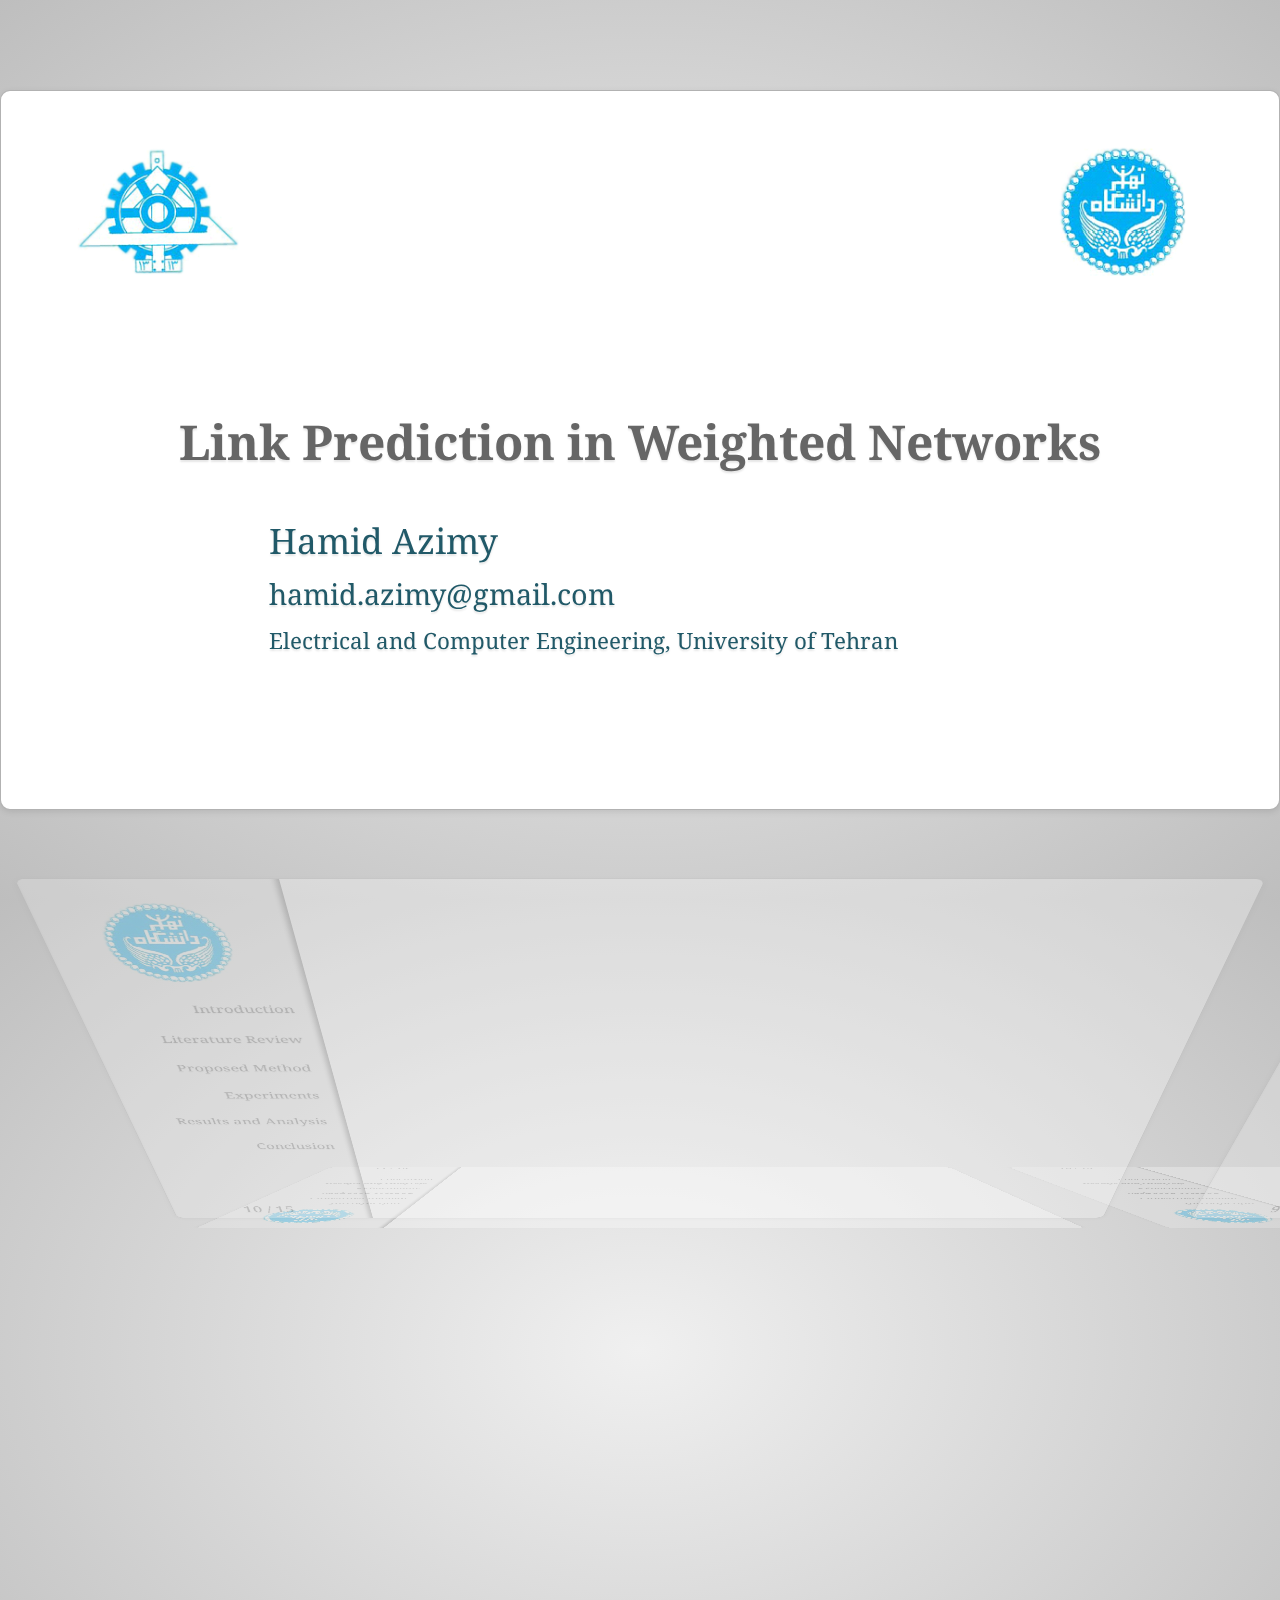
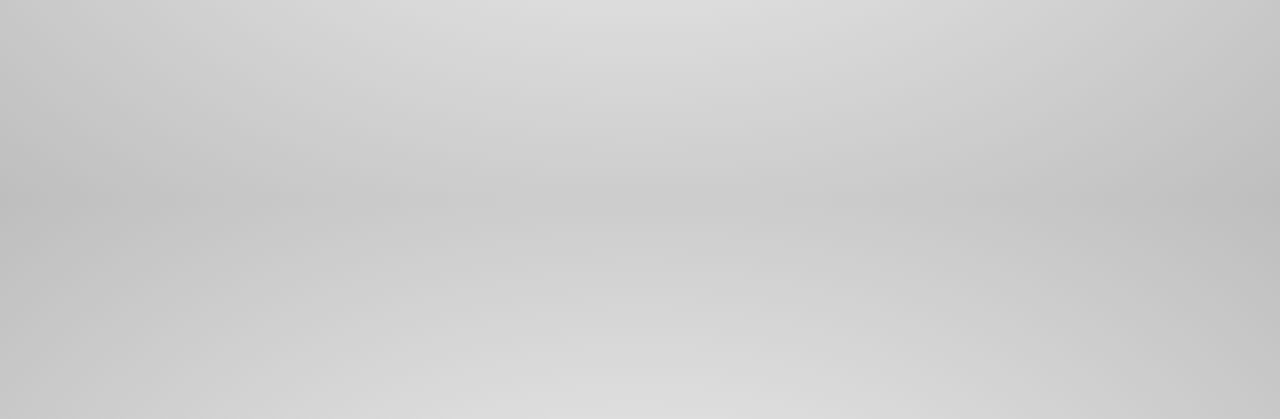
==== commit f5c982fd: "Complete sile slides. Add pad." ====
--- a/docs/ms/thesis/presentation/index.html
+++ b/docs/ms/thesis/presentation/index.html
@@ -38,30 +38,61 @@
       </div>
     </div>
     <div id="impress">
-      <div data-x="0" data-y="0" data-rotate-x="+30" class="step slide">
-        <h1>Link Prediction in Weighted Networks</h1>
+      <div id="first-page" data-x="0" data-y="0" data-rotate-x="+30" class="step slide">
+        <div class="container">
+          <div class="row">
+            <div class="col-2"><img src="images/fanni.png" alt="" class="fill"></div>
+            <div class="col-2 off-8"><img src="images/ut.png" alt="" class="fill"></div>
+          </div>
+          <div class="row">
+            <h1 class="col-12">Link Prediction in Weighted Networks</h1>
+            <h3 class="col-10 off-2 pad-3 navy">Hamid Azimy</h3>
+            <h4 class="col-10 off-2 pad-1 navy">hamid.azimy@gmail.com</h4>
+            <h5 class="col-10 off-2 pad-1 navy">Electrical and Computer Engineering, University of Tehran</h5>
+          </div>
+        </div>
       </div>
       <div data-x="1400" data-y="0" data-rotate-x="+30" class="step slide sec1">
-        <p>Analysing Complex Networks and Social Networks has become a popular research interest both in computer science and physical science communities nowadays<br>Link Prediction is the problem of predicting
-          links between network’s individuals, which is either not exist
-        </p>
-        <p>in a dynamic network or not observed in a partially observed network.<br>For predicting a potential link, we should somehow estimate
-          the ‘similarity’ between nodes. The more similar the nodes are,
-        </p>
-        <p>the more chance they may have a link.<br>For example, one can say that if two nodes have more common neighbours, they are more similar.</p>
+        <p>Analysing Complex NetworFor example, one can say that if two nodes have more common neighbours, they are more similar.</p>
       </div>
       <div data-x="2800" data-y="0" data-rotate-x="+30" class="step slide sec2">
-        <p>DK!</p>
+        <div class="container">
+          <div class="row">
+            <div class="col-12 title">Link Prediction Problem</div>
+          </div>
+          <div class="row">
+            <div class="col-12">
+              <p>
+                Suppose we have a complex network (social network, etc),
+                can we predict link (between network's individuals)
+                which is either not exist in a dynamic network
+                or not observed in a partially observed network?
+              </p>
+            </div>
+            <div class="col-12 vspace"></div>
+            <div class="col-12 vspace"></div>
+            <div class="col-3 off-2"><img src="images/time-t.jpg" alt="" class="fill"></div>
+            <div class="col-3 off-2 anim animated1"><img src="images/time-t'.jpg" alt="" class="fill"></div>
+          </div>
+        </div>
       </div>
       <div data-x="4200" data-y="0" data-rotate-x="+30" class="step slide sec3">
-        <p>
-          A. Community Detection
-          we chose Infomap to use as out community detection method based on the work of Lancichinetti and Fortunato
-          Infomap performs really well on the LFR networks and it is one of the best community detection algorithm overall and
-        </p>
-        <p>tries to find the best cluster structure of a network by solving this problem<br>B. Link Prediction Within Communities
-          ???
-        </p>
+        <div class="container">
+          <div class="row">
+            <div class="col-12 title">Application</div>
+          </div>
+          <div class="row">
+            <div class="col-7">
+              <ul style="font-size: 90%;" class="list">
+                <li>Friend suggestion in social networks (Twitter, LinkedIn, etc)</li>
+                <li>Shopping suggestion in online shops</li>
+                <li>Reducing experiment cost for detecting interaction between genes or proteins by avoiding blind search and concentrating on most likle relation</li>
+                <li>etc...</li>
+              </ul>
+            </div>
+            <div class="col-5"><img src="images/twitter-suggestion.jpg" alt="" class="fill"></div>
+          </div>
+        </div>
       </div>
       <div data-x="5600" data-y="0" data-rotate-x="+30" class="step slide sec4">
         <p>
--- a/docs/ms/thesis/presentation/css/main.css
+++ b/docs/ms/thesis/presentation/css/main.css
@@ -174,6 +174,9 @@
 
     color: rgb(102, 102, 102);
     text-shadow: 0 2px 2px rgba(0, 0, 0, .1);
+
+    font-size: 2rem;
+    line-height: 1.2;
 }
 
 /*
@@ -515,6 +518,46 @@
     margin-left: 100%;
 }
 
+.pad-1 {
+    padding-top: 1rem;
+}
+
+.pad-2 {
+    padding-top: 2rem;
+}
+
+.pad-3 {
+    padding-top: 3rem;
+}
+
+.pad-4 {
+    padding-top: 4rem;
+}
+
+h1 {
+    font-size: 3.0rem;
+}
+h2 {
+    font-size: 2.6rem;
+}
+h3 {
+    font-size: 2.2rem;
+}
+h4 {
+    font-size: 1.8rem;
+}
+h5 {
+    font-size: 1.4rem;
+}
+h6 {
+    font-size: 1.0rem;
+}
+
+.navy {
+    color: #215968;
+}
+
+/*
 .step {
     font-family: "Droid Serif", sans-serif;
 }
@@ -522,14 +565,15 @@
 ul li {
     margin: 30px 0;
 }
+*/
 .add-to-every-page {
     display: none;
 }
 .have-sidebar {
-    padding-left: 360px;
+    padding-left: 330px;
 }
 .sidebar {
-    width: 300px;
+    width: 270px;
     position: absolute;
     left: 0;
     top: -10px;
@@ -561,10 +605,11 @@
     margin: 0 !important;
     float: right;
     color: #666;
-    font-size: 18px;
+    font-size: 1.2rem;
     text-align: right;
     box-sizing: border-box;
     padding: 12px 24px;
+    line-height: 2;
 }
 .sec1 .navigation li:nth-child(1),
 .sec2 .navigation li:nth-child(2),
@@ -588,19 +633,49 @@
     bottom: 20px;
     text-align: center;
     width: 100%;
-    font-size: 20px;
-}
+    font-size: 1.4rem;
+}
+
+#first-page h1 {
+    padding-top: 7rem;
+    text-align: center;
+    font-size: 3rem;
+    font-weight: bolder;
+}
+
 .title {
+    font-size: 3.0rem;
+    font-weight: 800;
+    letter-spacing: 0.1rem;
+    margin: 1rem 0 3rem;
+    text-align: center;
+    /*
     width: 100%;
     height: 20%;
     font-size: 240%;
     padding-top: 40px;
     box-sizing: border-box;
+    */
+}
+.list {
+    list-style: disc;
+    margin-left: 1rem
+}
+.list li {
+    margin-bottom: 2rem
+}
+.vspace {
+    height: 1rem;
+}
+.fill {
+    width: 100%;
+    height: auto;
 }
 
 .animated1 {
-
+    opacity: 0;
+    transition: all 2s;
 }
 .animated1.anim-x {
-
-}
+    opacity: 1;
+}
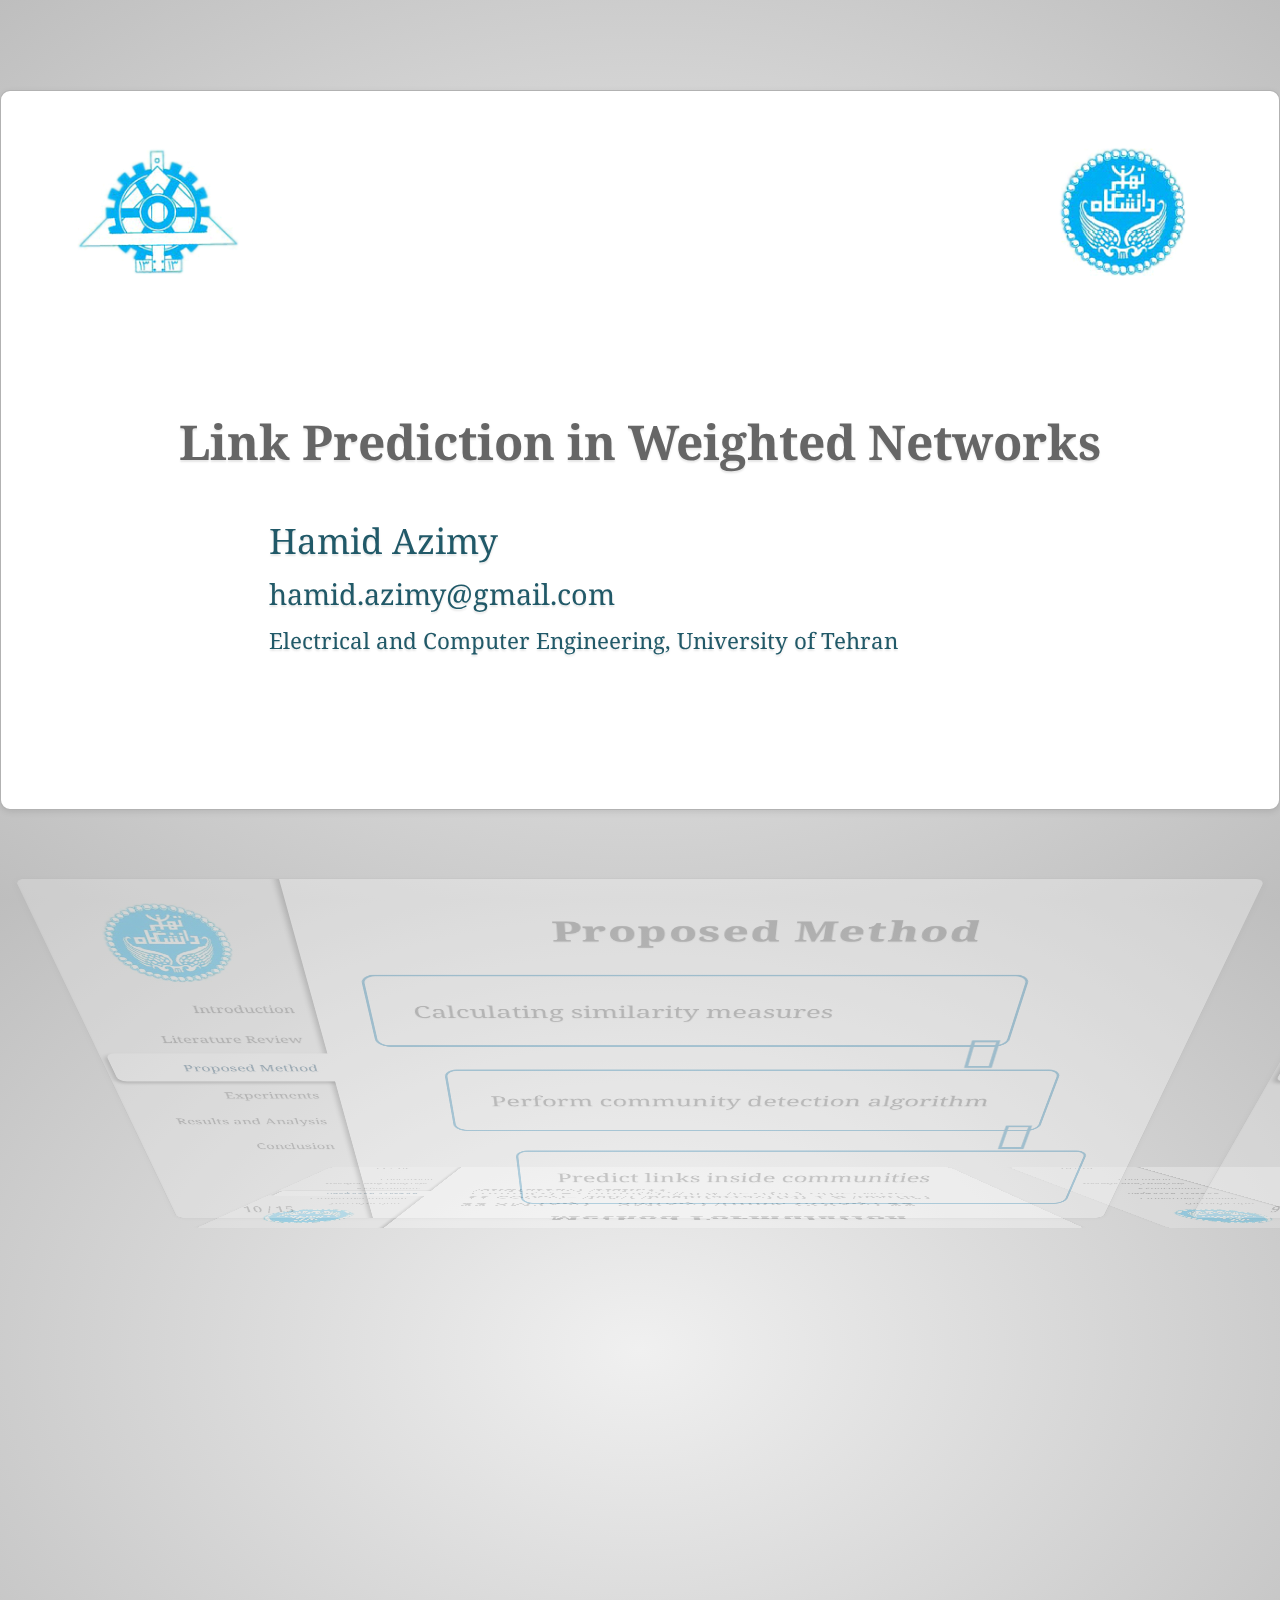
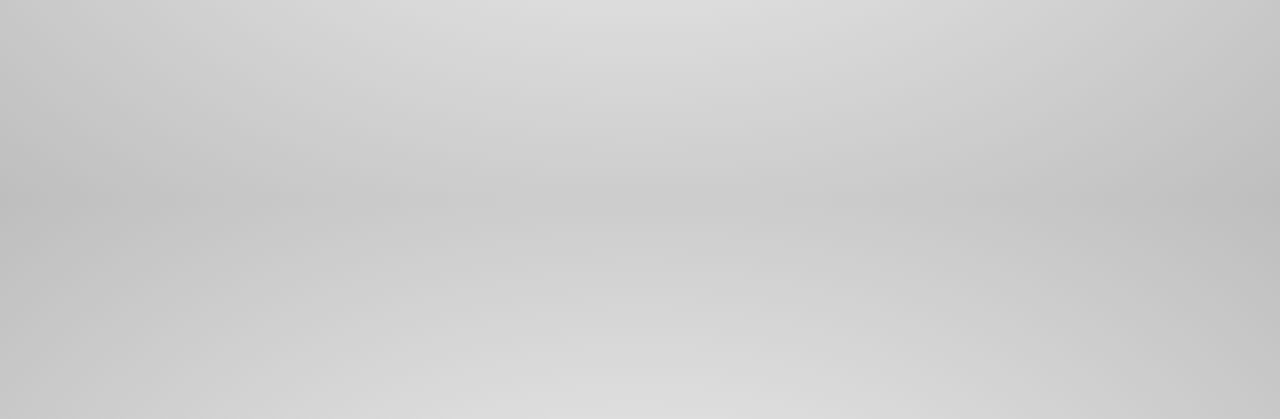
==== commit b081f737: "Add new slides." ====
--- a/docs/ms/thesis/presentation/index.html
+++ b/docs/ms/thesis/presentation/index.html
@@ -55,7 +55,7 @@
       <div data-x="1400" data-y="0" data-rotate-x="+30" class="step slide sec1">
         <p>Analysing Complex NetworFor example, one can say that if two nodes have more common neighbours, they are more similar.</p>
       </div>
-      <div data-x="2800" data-y="0" data-rotate-x="+30" class="step slide sec2">
+      <div data-x="2800" data-y="0" data-rotate-x="+30" class="step slide sec1">
         <div class="container">
           <div class="row">
             <div class="col-12 title">Link Prediction Problem</div>
@@ -76,7 +76,7 @@
           </div>
         </div>
       </div>
-      <div data-x="4200" data-y="0" data-rotate-x="+30" class="step slide sec3">
+      <div data-x="4200" data-y="0" data-rotate-x="+30" class="step slide sec1">
         <div class="container">
           <div class="row">
             <div class="col-12 title">Application</div>
@@ -120,14 +120,123 @@
           to study the effect of using link weights and community detection on different parameter setups.
         </p>
       </div>
-      <div data-x="2800" data-y="750" data-z="200" data-rotate-x="0" class="step slide"></div>
-      <div data-x="1400" data-y="750" data-z="200" data-rotate-x="0" class="step slide"></div>
-      <div data-x="0" data-y="750" data-z="200" data-rotate-x="0" class="step slide"></div>
-      <div data-x="0" data-y="1500" data-rotate-x="-30" class="step slide"></div>
-      <div data-x="1400" data-y="1500" data-rotate-x="-30" class="step slide"></div>
-      <div data-x="2800" data-y="1500" data-rotate-x="-30" class="step slide"></div>
-      <div data-x="4200" data-y="1500" data-rotate-x="-30" class="step slide"></div>
-      <div data-x="5600" data-y="1500" data-rotate-x="-30" class="step slide"></div>
+      <div data-x="2800" data-y="750" data-z="200" data-rotate-x="0" class="step slide sec3">
+        <div class="container">
+          <div class="row">
+            <div class="col-12 title">Goals and Achivements</div>
+          </div>
+          <div class="row">
+            <div class="col-12">
+              <ul class="list">
+                <li>The goal:
+                  <ul class="list pad-1">
+                    <li>Proposing a method for link prediction in weighted networks using community informations.</li>
+                  </ul>
+                </li>
+                <li class="pad-1">Achivements:
+                  <ul class="list pad-1">
+                    <li>Proposing 4 methods using link weights and community informations</li>
+                    <li>Analysing the performance of each of these methods in parametric space of LFR networks</li>
+                  </ul>
+                </li>
+              </ul>
+            </div>
+          </div>
+        </div>
+      </div>
+      <div data-x="1400" data-y="750" data-z="200" data-rotate-x="0" class="step slide sec3">
+        <div class="container">
+          <div class="row">
+            <div class="col-12 title">Proposed Method</div>
+          </div>
+          <div class="row">
+            <div class="col-4">
+              <ul class="list">
+                <li>Main idea:</li>
+              </ul>
+            </div>
+            <div class="col-8 off-2"><img src="images/main-idea.png" alt="" class="fill"></div>
+            <div class="col-12">
+              <ul class="list pad-1">
+                <li>Solution:
+                  <ul class="list pad-1">
+                    <li>We predict link inside communities.</li>
+                  </ul>
+                </li>
+              </ul>
+            </div>
+          </div>
+        </div>
+      </div>
+      <div data-x="0" data-y="750" data-z="200" data-rotate-x="0" class="step slide sec3">
+        <div class="container">
+          <div class="row">
+            <div class="col-12 title">Proposed Method</div>
+          </div>
+          <div class="row">
+            <div class="col-10 off-0 method-step">Calculating similarity measures</div>
+            <div class="col-10 off-1 method-step">Perform community detection algorithm</div>
+            <div class="col-10 off-2 method-step">Predict links inside communities</div>
+          </div>
+        </div>
+      </div>
+      <div data-x="0" data-y="1500" data-rotate-x="-30" class="step slide sec3">
+        <div class="container">
+          <div class="row">
+            <div class="col-12 title">Method Formulation</div>
+          </div>
+          <div class="row">
+            <div class="col-12 pad-2 h2">$$ SM'(x,y) = SM(x,y) \times CO(x,y) $$</div>
+            <div class="col-12 pad-2 h3">
+              $$  CO(x,y)=  \left\{
+              \begin{array}{rl}
+                1 & \text{if } comm(x) = comm(y) ,\\
+                0 & \text{if } otherwise
+              \end{array} \right.$$
+            </div>
+          </div>
+        </div>
+      </div>
+      <div data-x="1400" data-y="1500" data-rotate-x="-30" class="step slide">
+        <div class="container">
+          <div class="row">
+            <div class="col-12 title"></div>
+          </div>
+          <div class="row">
+            <div class="col"></div>
+          </div>
+        </div>
+      </div>
+      <div data-x="2800" data-y="1500" data-rotate-x="-30" class="step slide">
+        <div class="container">
+          <div class="row">
+            <div class="col-12 title"></div>
+          </div>
+          <div class="row">
+            <div class="col"></div>
+          </div>
+        </div>
+      </div>
+      <div data-x="4200" data-y="1500" data-rotate-x="-30" class="step slide">
+        <div class="container">
+          <div class="row">
+            <div class="col-12 title"></div>
+          </div>
+          <div class="row">
+            <div class="col"></div>
+          </div>
+        </div>
+      </div>
+      <div data-x="5600" data-y="1500" data-rotate-x="-30" class="step slide">
+        <div class="container">
+          <div class="row">
+            <div class="col-12 title"></div>
+          </div>
+          <div class="row">
+            <div class="col"></div>
+          </div>
+        </div>
+      </div>
       <div id="overview" data-x="2800" data-y="750" data-scale="5" class="step"></div>
     </div>
     <script src="js/impress.js"></script>
--- a/docs/ms/thesis/presentation/css/main.css
+++ b/docs/ms/thesis/presentation/css/main.css
@@ -373,7 +373,7 @@
 
 [class*='MathJax'] {
     direction: ltr;
-    font-family: "DejaVu Serif";
+    font-family: "Droid Serif";
 }
 
 .slide * {
@@ -534,22 +534,22 @@
     padding-top: 4rem;
 }
 
-h1 {
+h1, .h1 {
     font-size: 3.0rem;
 }
-h2 {
+h2, .h2 {
     font-size: 2.6rem;
 }
-h3 {
+h3, .h3 {
     font-size: 2.2rem;
 }
-h4 {
+h4, .h4 {
     font-size: 1.8rem;
 }
-h5 {
+h5, .h5 {
     font-size: 1.4rem;
 }
-h6 {
+h6, .h6 {
     font-size: 1.0rem;
 }
 
@@ -659,7 +659,14 @@
 }
 .list {
     list-style: disc;
-    margin-left: 1rem
+    margin-left: 2rem
+}
+.list .list {
+    list-style: circle;
+    font-size: 90%;
+}
+.list .list .list {
+
 }
 .list li {
     margin-bottom: 2rem
@@ -672,6 +679,22 @@
     height: auto;
 }
 
+.method-step {
+    border: 0.2rem solid #28B;
+    border-radius: 1rem;
+    margin-bottom: 3rem;
+    padding: 3rem;
+}
+
+.method-step:not(:last-child)::after {
+    content: "";
+    color: #28B;
+    font-size: 5rem;
+    position: absolute;
+    right: 0;
+    bottom: -4rem;
+}
+
 .animated1 {
     opacity: 0;
     transition: all 2s;
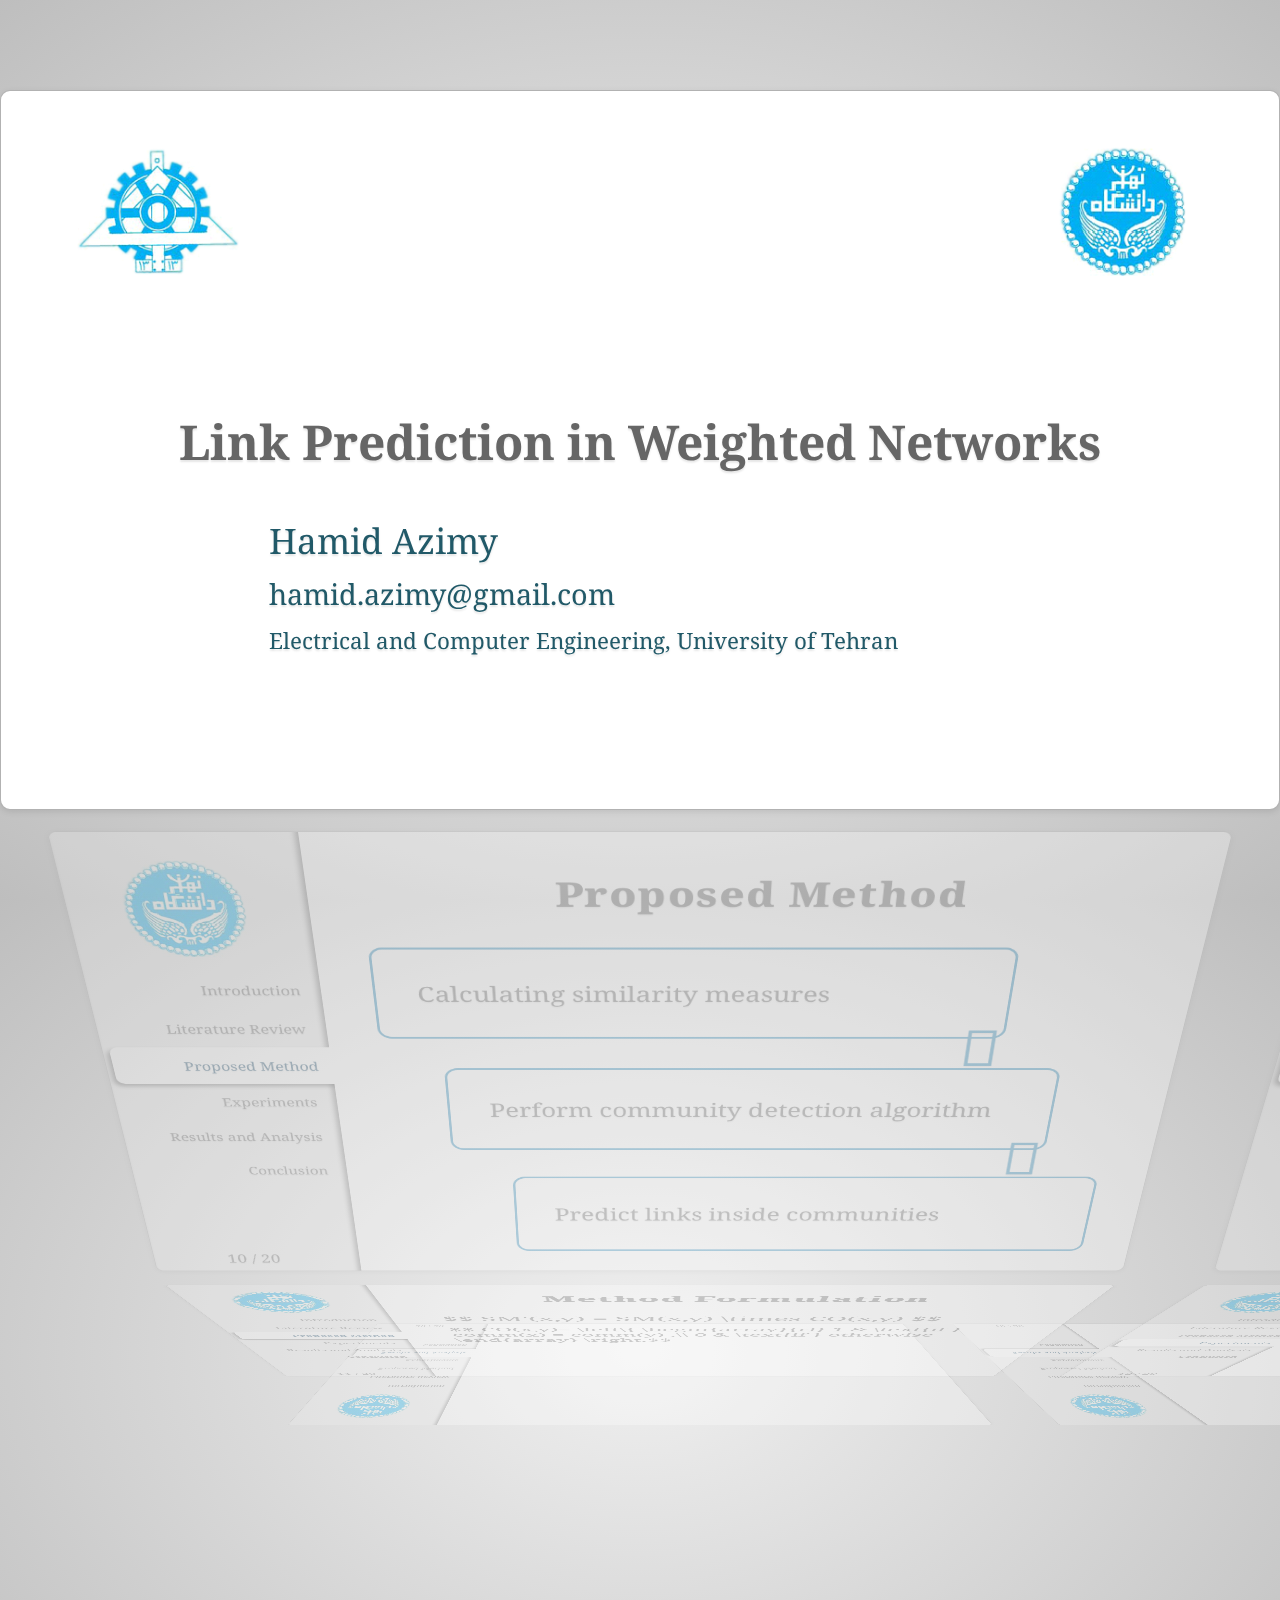
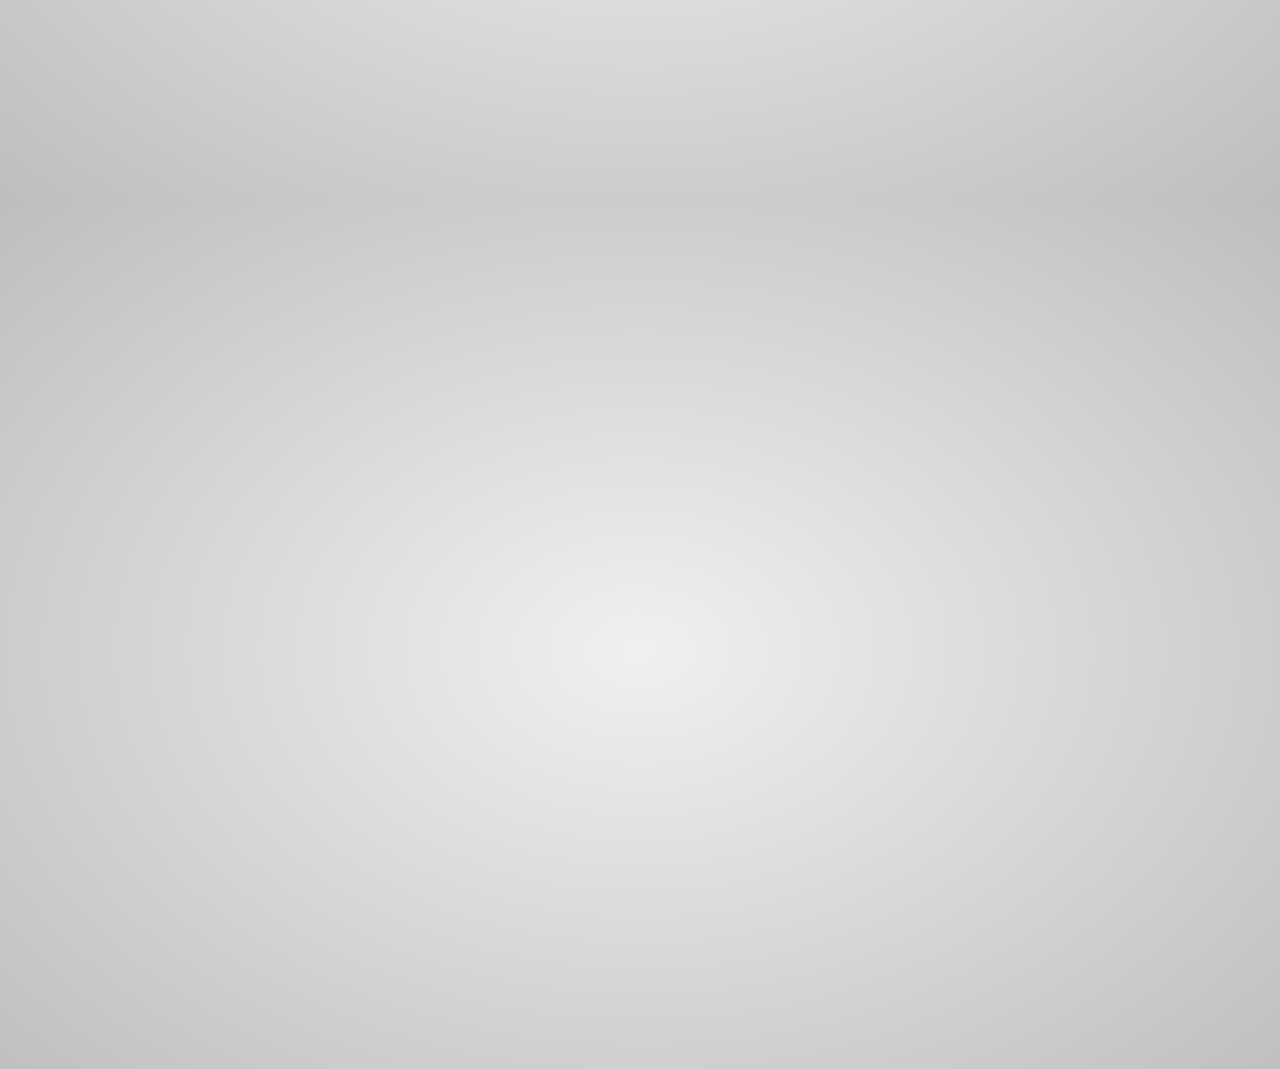
==== commit a1eeaede: "Add even more slides." ====
--- a/docs/ms/thesis/presentation/index.html
+++ b/docs/ms/thesis/presentation/index.html
@@ -94,33 +94,62 @@
           </div>
         </div>
       </div>
-      <div data-x="5600" data-y="0" data-rotate-x="+30" class="step slide sec4">
-        <p>
-          we use LFR networks as our empirical data.
-          LFR networks was first introduced by Lancichinetti, Fortunato
-          and Radicchi at 2008 as a benchmark for community detection algorithms.<br>LFR networks are synthesis networks that one
-          can make with an arbitrary set of parameters such as number of
-          nodes, average degree of nodes, maximum size of community,
-          etc. Two most important parameters of LFR networks for our work are μ t and μ w .
-        </p>
-      </div>
-      <div data-x="5600" data-y="750" data-z="200" data-rotate-x="0" class="step slide sec5">
-        <p>جدول و نمودار</p>
-      </div>
-      <div data-x="4200" data-y="750" data-z="200" data-rotate-x="0" class="step slide sec6">
-        <p>
-          we intended to use link weights as well as
-          community detection as methods for increasing performance
-          of link prediction. We proposed four methods depending on
-          whether or not using link weights in two step of computing
-          similarity measures and community detection. Each of these
-          four methods can work with every similarity index we studied,
-          such as CN, AA, etc. Then we perform these methods on
-          synthesis LFR network with different parameters, μ t and μ w ,
-          to study the effect of using link weights and community detection on different parameter setups.
-        </p>
-      </div>
-      <div data-x="2800" data-y="750" data-z="200" data-rotate-x="0" class="step slide sec3">
+      <div data-x="5600" data-y="0" data-rotate-x="+30" class="step slide sec2">
+        <div class="container">
+          <div class="row">
+            <div class="col-12 title">Previous Works</div>
+          </div>
+          <div class="row">
+            <div class="col-12">
+              <ul class="list">
+                <li>Node-based methods</li>
+                <li class="anim to-red">Link-based methods</li>
+                <li>Maximum Likelihood methods</li>
+                <li>Probabilistic models</li>
+                <li>Methods based on Social Teory</li>
+                <li>Learning-based methods</li>
+              </ul>
+            </div>
+          </div>
+        </div>
+      </div>
+      <div data-x="5600" data-y="750" data-z="200" data-rotate-x="10" class="step slide sec2">
+        <div class="container">
+          <div class="row">
+            <div class="col-12 title">Previous Works</div>
+          </div>
+          <div class="row">
+            <div class="col-12">
+              <ul class="list">
+                <li class="anim to-red">Local similarity indices</li>
+                <li>Global similarity indices</li>
+                <li>Random walk based indices</li>
+              </ul>
+            </div>
+          </div>
+        </div>
+      </div>
+      <div data-x="4200" data-y="750" data-z="200" data-rotate-x="10" class="step slide sec2">
+        <div class="container">
+          <div class="row">
+            <div class="col-12 title">Previous Works</div>
+          </div>
+          <div class="row">
+            <div class="col-6">Common neighbours:</div>
+            <div class="col-6 h5">$$ CN(x,y) = \sum_{z\in\Gamma(x)\cup\Gamma(y)}w(x,z)+w(z,y) $$</div>
+            <div class="col-12 vspace"></div>
+            <div class="col-6">Adamic/Adar:</div>
+            <div class="col-6 h5">$$ AA(x,y) = \sum_{z\in\Gamma(x)\cup\Gamma(y)}\frac{w(x,z)+w(z,y)}{log(s(z))} $$</div>
+            <div class="col-12 vspace"></div>
+            <div class="col-6">Resourse Allocation:</div>
+            <div class="col-6 h5">$$ RA(x,y) = \sum_{z\in\Gamma(x)\cup\Gamma(y)}\frac{w(x,z)+w(z,y)}{s(z)} $$</div>
+            <div class="col-12 vspace"></div>
+            <div class="col-6">Preferential Attachment:</div>
+            <div class="col-6 h5">$$ PA(x,y) = s(x) \times s(y) $$</div>
+          </div>
+        </div>
+      </div>
+      <div data-x="2800" data-y="750" data-z="200" data-rotate-x="10" class="step slide sec3">
         <div class="container">
           <div class="row">
             <div class="col-12 title">Goals and Achivements</div>
@@ -144,7 +173,7 @@
           </div>
         </div>
       </div>
-      <div data-x="1400" data-y="750" data-z="200" data-rotate-x="0" class="step slide sec3">
+      <div data-x="1400" data-y="750" data-z="200" data-rotate-x="10" class="step slide sec3">
         <div class="container">
           <div class="row">
             <div class="col-12 title">Proposed Method</div>
@@ -168,7 +197,7 @@
           </div>
         </div>
       </div>
-      <div data-x="0" data-y="750" data-z="200" data-rotate-x="0" class="step slide sec3">
+      <div data-x="0" data-y="750" data-z="200" data-rotate-x="10" class="step slide sec3">
         <div class="container">
           <div class="row">
             <div class="col-12 title">Proposed Method</div>
@@ -180,7 +209,7 @@
           </div>
         </div>
       </div>
-      <div data-x="0" data-y="1500" data-rotate-x="-30" class="step slide sec3">
+      <div data-x="0" data-y="1500" data-z="200" data-rotate-x="-10" class="step slide sec3">
         <div class="container">
           <div class="row">
             <div class="col-12 title">Method Formulation</div>
@@ -197,7 +226,82 @@
           </div>
         </div>
       </div>
-      <div data-x="1400" data-y="1500" data-rotate-x="-30" class="step slide">
+      <div data-x="1400" data-y="1500" data-z="200" data-rotate-x="-10" class="step slide sec4">
+        <div class="container">
+          <div class="row">
+            <div class="col-12 title">LFR Networks</div>
+          </div>
+          <div class="row">
+            <div class="col-12">
+              <ul class="list">
+                <li>Synthesis parametric networks introduced by Lancichinetti, Fortunato and Radicchi at 2008</li>
+              </ul>
+            </div>
+            <div class="col-7">
+              <ul class="list">
+                <li>Two main paramters:
+                  <ul class="list pad-1">
+                    <li>$ \mu_t $ : mixing parameter for the topology</li>
+                    <li>$ \mu_w $ : mixing parameter for the weight</li>
+                  </ul>
+                </li>
+              </ul>
+            </div>
+            <div class="col-5"><img src="images/mu.png" alt="" class="fill"></div>
+          </div>
+        </div>
+      </div>
+      <div data-x="2800" data-y="1500" data-z="200" data-rotate-x="-10" class="step slide sec4">
+        <div class="container">
+          <div class="row">
+            <div class="col-12 title">Results of P@n</div>
+          </div>
+          <div class="row">
+            <div class="col-8 off-2"><img src="images/p@n.png" alt="" class="fill"></div>
+          </div>
+        </div>
+      </div>
+      <div data-x="4200" data-y="1500" data-z="200" data-rotate-x="-10" class="step slide sec4">
+        <div class="container">
+          <div class="row">
+            <div class="col-12 title">Results of Average Precision</div>
+          </div>
+          <div class="row">
+            <div class="col-8 off-2"><img src="images/cn.png" alt="" class="fill"></div>
+          </div>
+        </div>
+      </div>
+      <div data-x="5600" data-y="1500" data-z="200" data-rotate-x="-10" class="step slide sec4">
+        <div class="container">
+          <div class="row">
+            <div class="col-12 title">Results of Average Precision</div>
+          </div>
+          <div class="row">
+            <div class="col-8 off-2"><img src="images/aa.png" alt="" class="fill"></div>
+          </div>
+        </div>
+      </div>
+      <div data-x="5600" data-y="2250" data-rotate-x="-30" class="step slide sec4">
+        <div class="container">
+          <div class="row">
+            <div class="col-12 title">Results of Average Precision</div>
+          </div>
+          <div class="row">
+            <div class="col-8 off-2"><img src="images/ra1.png" alt="" class="fill"></div>
+          </div>
+        </div>
+      </div>
+      <div data-x="4200" data-y="2250" data-rotate-x="-30" class="step slide sec4">
+        <div class="container">
+          <div class="row">
+            <div class="col-12 title">Results of Average Precision</div>
+          </div>
+          <div class="row">
+            <div class="col-8 off-2"><img src="images/pa.png" alt="" class="fill"></div>
+          </div>
+        </div>
+      </div>
+      <div data-x="2800" data-y="2250" data-rotate-x="-30" class="step slide sec4">
         <div class="container">
           <div class="row">
             <div class="col-12 title"></div>
@@ -207,7 +311,7 @@
           </div>
         </div>
       </div>
-      <div data-x="2800" data-y="1500" data-rotate-x="-30" class="step slide">
+      <div data-x="1400" data-y="2250" data-rotate-x="-30" class="step slide sec5">
         <div class="container">
           <div class="row">
             <div class="col-12 title"></div>
@@ -217,7 +321,7 @@
           </div>
         </div>
       </div>
-      <div data-x="4200" data-y="1500" data-rotate-x="-30" class="step slide">
+      <div data-x="0" data-y="2250" data-rotate-x="-30" class="step slide sec5">
         <div class="container">
           <div class="row">
             <div class="col-12 title"></div>
@@ -227,17 +331,7 @@
           </div>
         </div>
       </div>
-      <div data-x="5600" data-y="1500" data-rotate-x="-30" class="step slide">
-        <div class="container">
-          <div class="row">
-            <div class="col-12 title"></div>
-          </div>
-          <div class="row">
-            <div class="col"></div>
-          </div>
-        </div>
-      </div>
-      <div id="overview" data-x="2800" data-y="750" data-scale="5" class="step"></div>
+      <div id="overview" data-x="2800" data-y="1110" data-scale="5" class="step"></div>
     </div>
     <script src="js/impress.js"></script>
     <script>impress().init();</script>
--- a/docs/ms/thesis/presentation/css/main.css
+++ b/docs/ms/thesis/presentation/css/main.css
@@ -702,3 +702,11 @@
 .animated1.anim-x {
     opacity: 1;
 }
+
+.to-red {
+    transition: all 2s;
+}
+
+.to-red.anim-x {
+    color: rgb(200, 63, 63);
+}
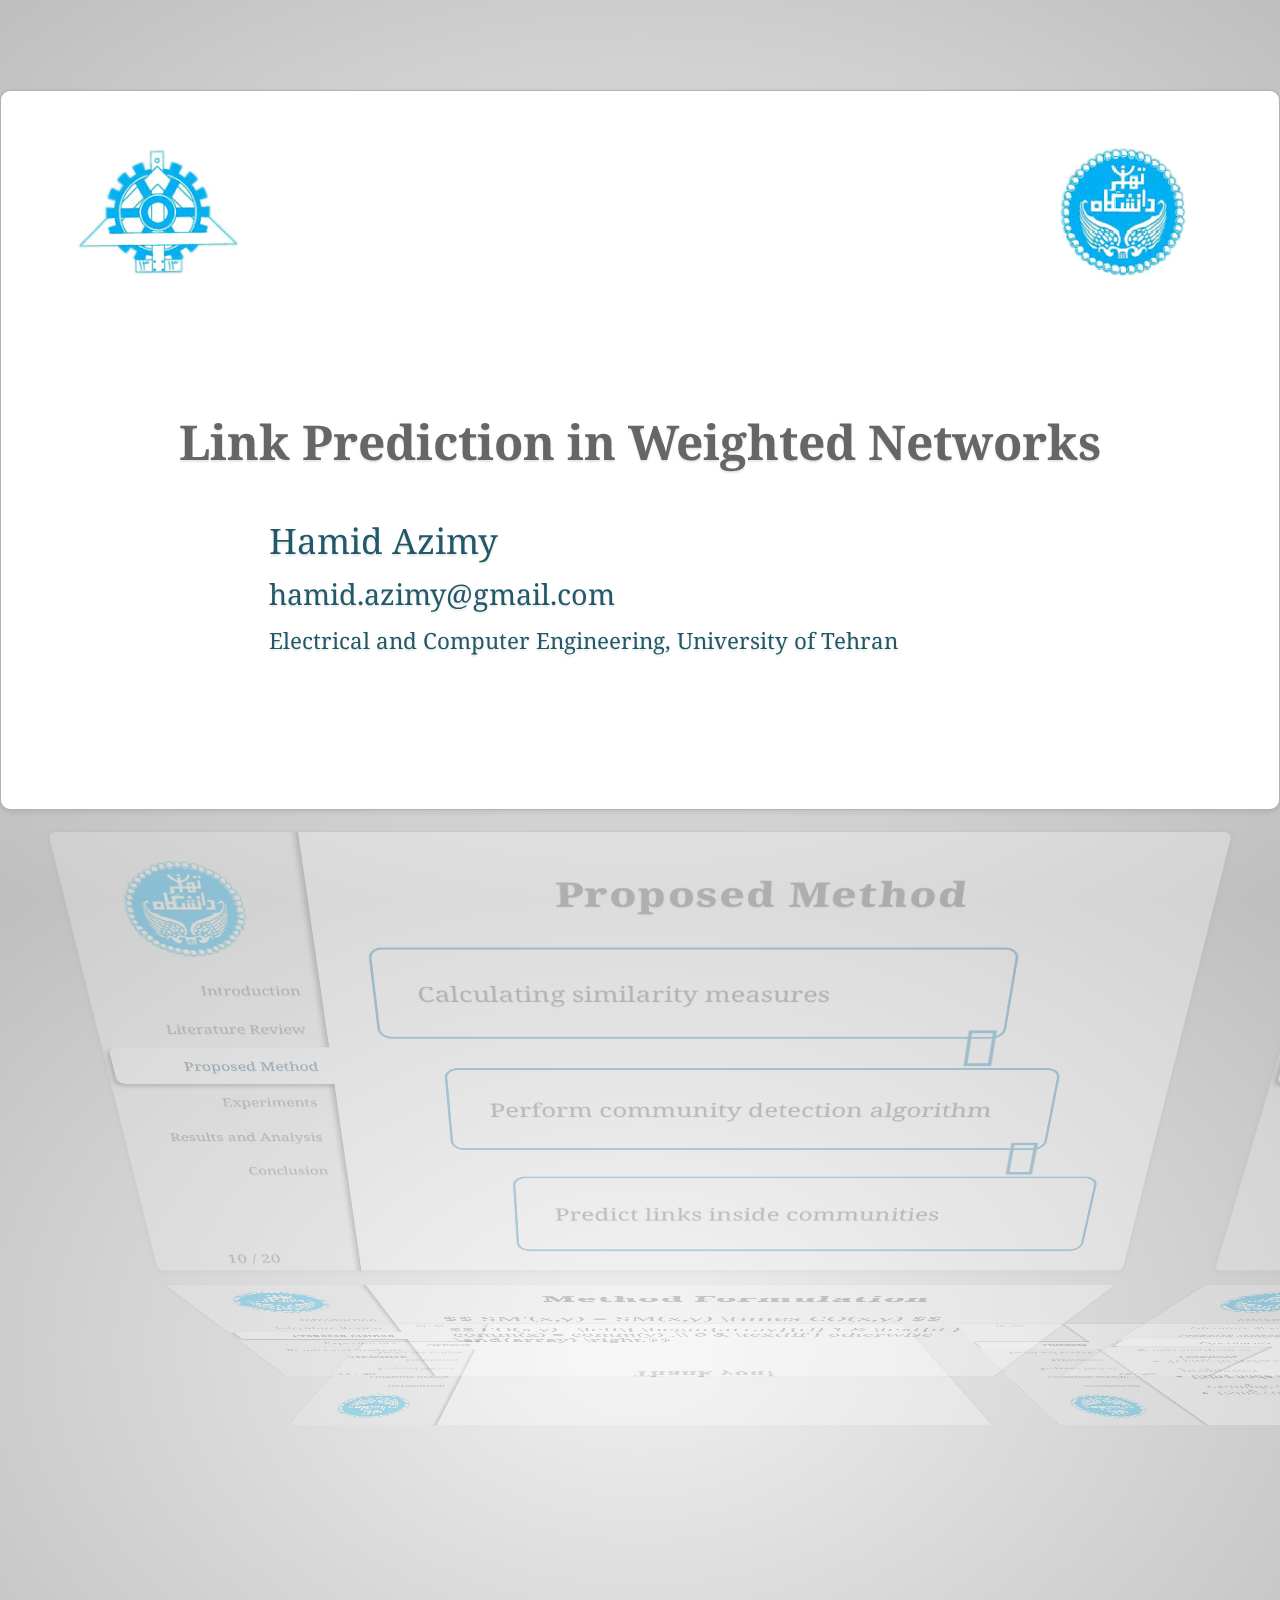
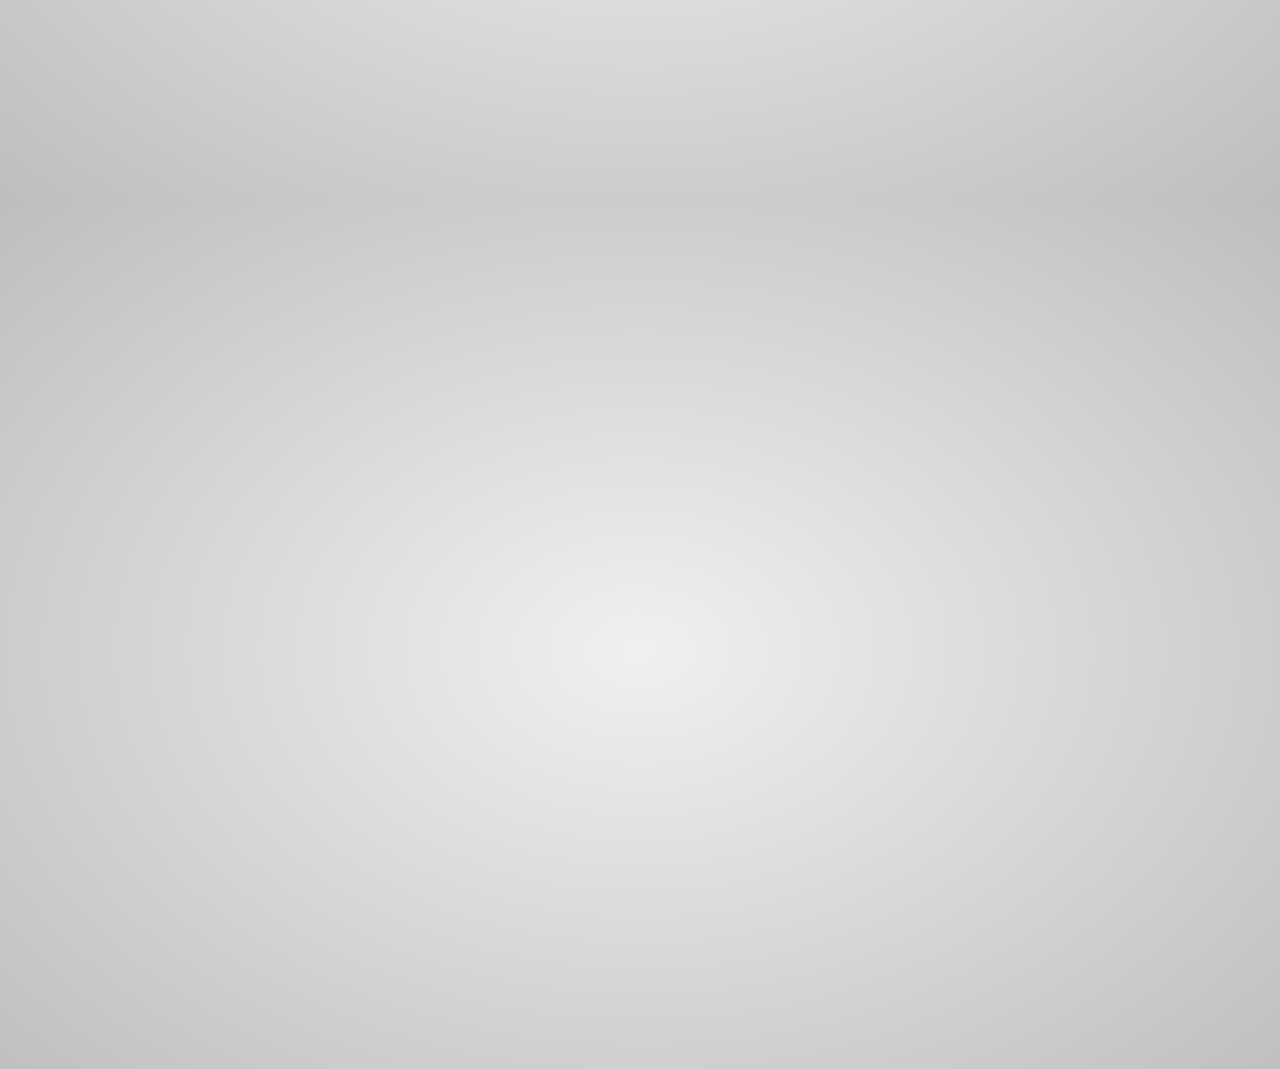
==== commit b019eecf: "Add even mooore slides!" ====
--- a/docs/ms/thesis/presentation/index.html
+++ b/docs/ms/thesis/presentation/index.html
@@ -251,7 +251,7 @@
           </div>
         </div>
       </div>
-      <div data-x="2800" data-y="1500" data-z="200" data-rotate-x="-10" class="step slide sec4">
+      <div data-x="2800" data-y="1500" data-z="200" data-rotate-x="-10" class="step slide sec5">
         <div class="container">
           <div class="row">
             <div class="col-12 title">Results of P@n</div>
@@ -261,7 +261,7 @@
           </div>
         </div>
       </div>
-      <div data-x="4200" data-y="1500" data-z="200" data-rotate-x="-10" class="step slide sec4">
+      <div data-x="4200" data-y="1500" data-z="200" data-rotate-x="-10" class="step slide sec5">
         <div class="container">
           <div class="row">
             <div class="col-12 title">Results of Average Precision</div>
@@ -271,7 +271,7 @@
           </div>
         </div>
       </div>
-      <div data-x="5600" data-y="1500" data-z="200" data-rotate-x="-10" class="step slide sec4">
+      <div data-x="5600" data-y="1500" data-z="200" data-rotate-x="-10" class="step slide sec5">
         <div class="container">
           <div class="row">
             <div class="col-12 title">Results of Average Precision</div>
@@ -281,7 +281,7 @@
           </div>
         </div>
       </div>
-      <div data-x="5600" data-y="2250" data-rotate-x="-30" class="step slide sec4">
+      <div data-x="5600" data-y="2250" data-rotate-x="-30" class="step slide sec5">
         <div class="container">
           <div class="row">
             <div class="col-12 title">Results of Average Precision</div>
@@ -291,7 +291,7 @@
           </div>
         </div>
       </div>
-      <div data-x="4200" data-y="2250" data-rotate-x="-30" class="step slide sec4">
+      <div data-x="4200" data-y="2250" data-rotate-x="-30" class="step slide sec5">
         <div class="container">
           <div class="row">
             <div class="col-12 title">Results of Average Precision</div>
@@ -301,33 +301,55 @@
           </div>
         </div>
       </div>
-      <div data-x="2800" data-y="2250" data-rotate-x="-30" class="step slide sec4">
-        <div class="container">
-          <div class="row">
-            <div class="col-12 title"></div>
-          </div>
-          <div class="row">
-            <div class="col"></div>
-          </div>
-        </div>
-      </div>
-      <div data-x="1400" data-y="2250" data-rotate-x="-30" class="step slide sec5">
-        <div class="container">
-          <div class="row">
-            <div class="col-12 title"></div>
-          </div>
-          <div class="row">
-            <div class="col"></div>
-          </div>
-        </div>
-      </div>
-      <div data-x="0" data-y="2250" data-rotate-x="-30" class="step slide sec5">
-        <div class="container">
-          <div class="row">
-            <div class="col-12 title"></div>
-          </div>
-          <div class="row">
-            <div class="col"></div>
+      <div data-x="2800" data-y="2250" data-rotate-x="-30" class="step slide sec6">
+        <div class="container">
+          <div class="row">
+            <div class="col-12 title">Conclusion</div>
+          </div>
+          <div class="row">
+            <div class="col-12">
+              <ul class="list">
+                <li>Goal:
+                  <ul class="list pad-1">
+                    <li>Proposing a method for link prediction in weighted networks using community information</li>
+                  </ul>
+                </li>
+                <li>Solution:
+                  <ul class="list pad-1">
+                    <li>Limiting link prediction within communities</li>
+                  </ul>
+                </li>
+                <li>Achievements:
+                  <ul class="list pad-1">
+                    <li>Proposed 4 methods using link weights and community information</li>
+                    <li>Anlaysed performance of each method on paramter space of LFR networks</li>
+                  </ul>
+                </li>
+              </ul>
+            </div>
+          </div>
+        </div>
+      </div>
+      <div data-x="1400" data-y="2250" data-rotate-x="-30" class="step slide sec6">
+        <div class="container">
+          <div class="row">
+            <div class="col-12 title">Future Works</div>
+          </div>
+          <div class="row">
+            <div class="col-12">
+              <ul class="list">
+                <li>Using community information in a different way. For example a different $ CO $ function.</li>
+                <li>Using node attributes alongside with topologic peoperties</li>
+                <li>Trying to reduce time complexity of methods</li>
+              </ul>
+            </div>
+          </div>
+        </div>
+      </div>
+      <div data-x="0" data-y="2250" data-rotate-x="-30" class="step slide sec6">
+        <div class="container">
+          <div class="row">
+            <div class="col-12 title ty">Thank you!</div>
           </div>
         </div>
       </div>
--- a/docs/ms/thesis/presentation/css/main.css
+++ b/docs/ms/thesis/presentation/css/main.css
@@ -710,3 +710,7 @@
 .to-red.anim-x {
     color: rgb(200, 63, 63);
 }
+
+.ty {
+    margin-top: 15rem;
+}
